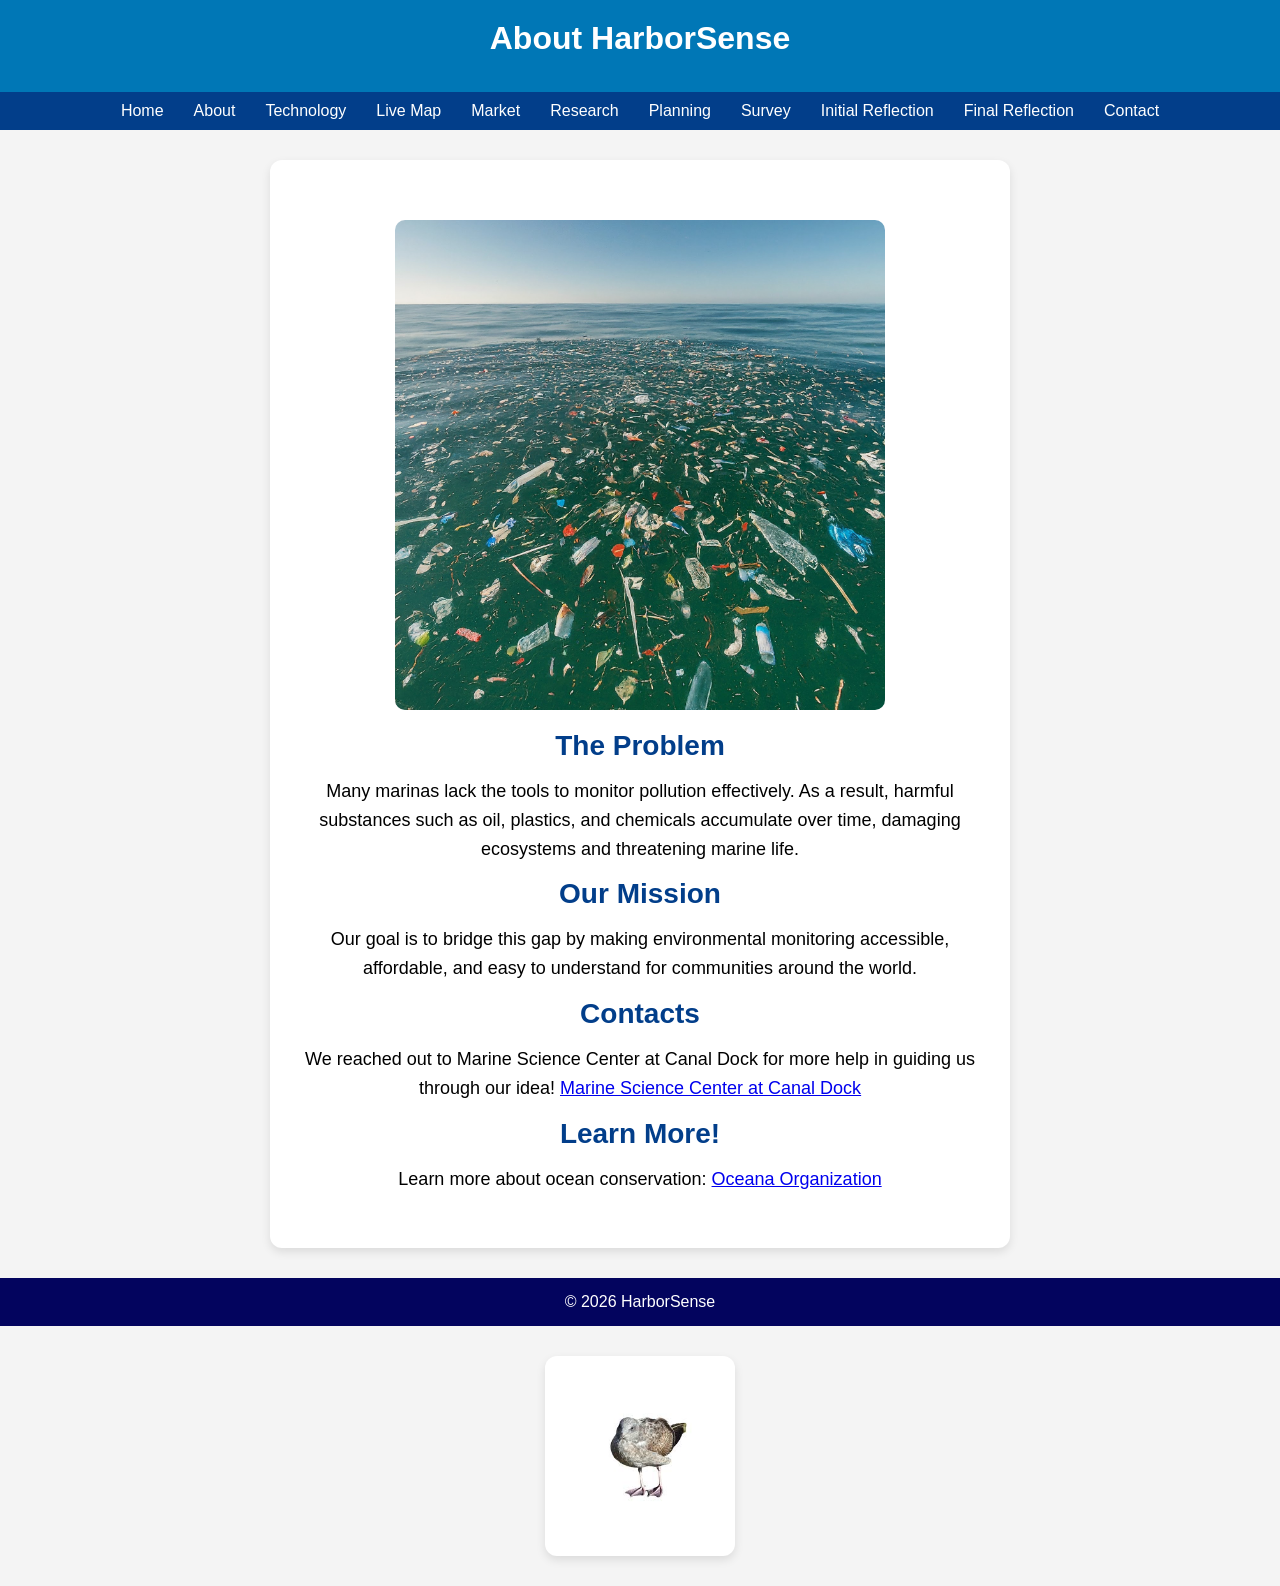
==== about.html @ 0062fe5d "Final Project" ====
<!DOCTYPE html>
<html lang="en">
<link rel="icon" href="seagull.jpg">
<link rel="shortcut icon" href="seagull.jpg">
<head>
    <meta charset="UTF-8">
    <title>About HarborSense</title>
    <link rel="stylesheet" href="style.css">
    <meta name="description" content="HarborSense monitors ocean pollution using smart sensors.">
    <meta name="keywords" content="ocean pollution, marina, sensors, environment">
    <meta name="author" content="Your Name">
</head>

<body>

<header>
    <h1>About HarborSense</h1>
</header>

<nav>
    <a href="index.html">Home</a>
    <a href="about.html">About</a>
    <a href="technology.html">Technology</a>
    <a href="map.html">Live Map</a>
    <a href="market.html">Market</a>
    <a href="research.html">Research</a>
    <a href="planning.html">Planning</a>
    <a href="survey.html">Survey</a>
    <a href="initial.html">Initial Reflection</a>
    <a href="final.html">Final Reflection</a>
    <a href="contact.html">Contact</a>
</nav>

<section>
    <img src="pollution.jpg" class="section-img">

    <h2>The Problem</h2>
    <p>
        Many marinas lack the tools to monitor pollution effectively. As a result, harmful
        substances such as oil, plastics, and chemicals accumulate over time, damaging
        ecosystems and threatening marine life.
    </p>

    <h2>Our Mission</h2>
    <p>
        Our goal is to bridge this gap by making environmental monitoring accessible,
        affordable, and easy to understand for communities around the world.
    </p>
    <h2>Contacts</h2>
    <p>
        We reached out to Marine Science Center at Canal Dock for more help in guiding us through our idea!
        <a href="https://www.newhaven.edu/about/facilities/marine-science-center.php" target="https://www.newhaven.edu/about/facilities/marine-science-center.php">Marine Science Center at Canal Dock</a>
    </p>
    <h2>Learn More!</h2>
    <p>
        Learn more about ocean conservation:
        <a href="https://oceana.org/" target="Oceana Organization">Oceana Organization</a>
    </p>
</section>

<footer>
    <p>&copy; 2026 HarborSense</p>
</footer>
<section>
    <a href="seagull.jpg" target="_blank">
        <img src="seagull.jpg" alt="seagull" class="thumbnail">
    </a>

</section>
</body>
</html>
---- style.css ----
* {
    margin: 0;
    padding: 0;
    box-sizing: border-box;
}

body {
    font-family: Arial, sans-serif;
    background: #f4f4f4;
}

body {
    display: grid;
    grid-template-areas:
        "header"
        "nav"
        "main"
        "footer";
}

header {
    grid-area: header;
    background: #0077b6;
    color: white;
    text-align: center;
    padding: 20px;
}
ul {
    list-style: none;
    padding: 0;
}

.list-container {
    display: flex;
    justify-content: center;
}
li::before {
    content: "• ";
    color: #0077b6;
}

li {
    text-align: center;
    margin: 8px 0;
}
h1, h2, h3 {
    margin-bottom: 15px;
}

h2 {
    font-size: 28px;
    color: #023e8a;
}
nav {
    grid-area: nav;
    background: #023e8a;
    display: flex;
    justify-content: center;
    flex-wrap: wrap;
}

nav a {
    color: white;
    padding: 10px 15px;
    text-decoration: none;
}

nav a:hover {
    background: #0077b6;
}

main {
    grid-area: main;
    padding: 20px;
    max-width: 1000px;
    margin: auto;
}

.hero {
    position: relative;
}

.hero img {
    width: 100%;
    height: 50vh;
    object-fit: cover;
}

.hero-text {
    position: absolute;
    top: 50%;
    left: 50%;
    transform: translate(-50%, -50%); /* TRUE center */
    text-align: center;
    color: white;
    background: rgba(0,0,0,0.6);
    padding: 20px 30px;
    border-radius: 10px;
}

.grid-2 {
    display: grid;
    grid-template-columns: 1fr 1fr;
    gap: 20px;
    align-items: center;
    margin: 30px 0;
}

.grid-3 img {
    width: 100%;
    max-height: 180px;
    object-fit: cover;
}


.section-img {
    width: 70%;
    max-width: 600px;
    height: auto;
    display: block;
    margin: 20px auto;
    border-radius: 10px;
}
section {
    text-align: center;
    padding: 40px 20px;
    background: white;
    margin: 30px auto;
    border-radius: 12px;
    max-width: 1000px;
    box-shadow: 0 4px 10px rgba(0,0,0,0.1);
}

section p {
    max-width: 700px;
    margin: 15px auto;
    line-height: 1.6;
    font-size: 18px;
}
table {
    width: 100%;
    border-collapse: collapse;
}

th, td {
    border: 1px solid #333;
    padding: 10px;
}

th {
    background: #0077b6;
    color: white;
}

form {
    background: white;
    padding: 25px;
    border-radius: 12px;
    max-width: 400px;
    margin: 20px auto;
    text-align: center;
    box-shadow: 0 4px 10px rgba(0,0,0,0.1);
}

input, textarea {
    width: 90%;
    margin: 10px auto;
    display: block;
    padding: 8px;
}

button {
    display: block;
    margin: 10px auto;
    padding: 10px 20px;
}

footer {
    grid-area: footer;
    background: #03045e;
    color: white;
    text-align: center;
    padding: 15px;
}
.thumbnail {
    width: 150px;
    height: 100px;
    object-fit: cover;
    border-radius: 8px;
    display: block;
    margin: 10px auto;
    cursor: pointer;
    transition: transform 0.3s, box-shadow 0.3s;
}

.thumbnail:hover {
    transform: scale(1.1);
    box-shadow: 0 4px 10px rgba(0,0,0,0.3);
}
@media (max-width: 900px) {
    .grid-2 {
        grid-template-columns: 1fr;
    }

    .grid-3 {
        grid-template-columns: 1fr 1fr;
    }
}

@media (max-width: 600px) {
    .grid-3 {
        grid-template-columns: 1fr;
    }

    .hero-text {
        font-size: 14px;
        padding: 10px;
    }
}
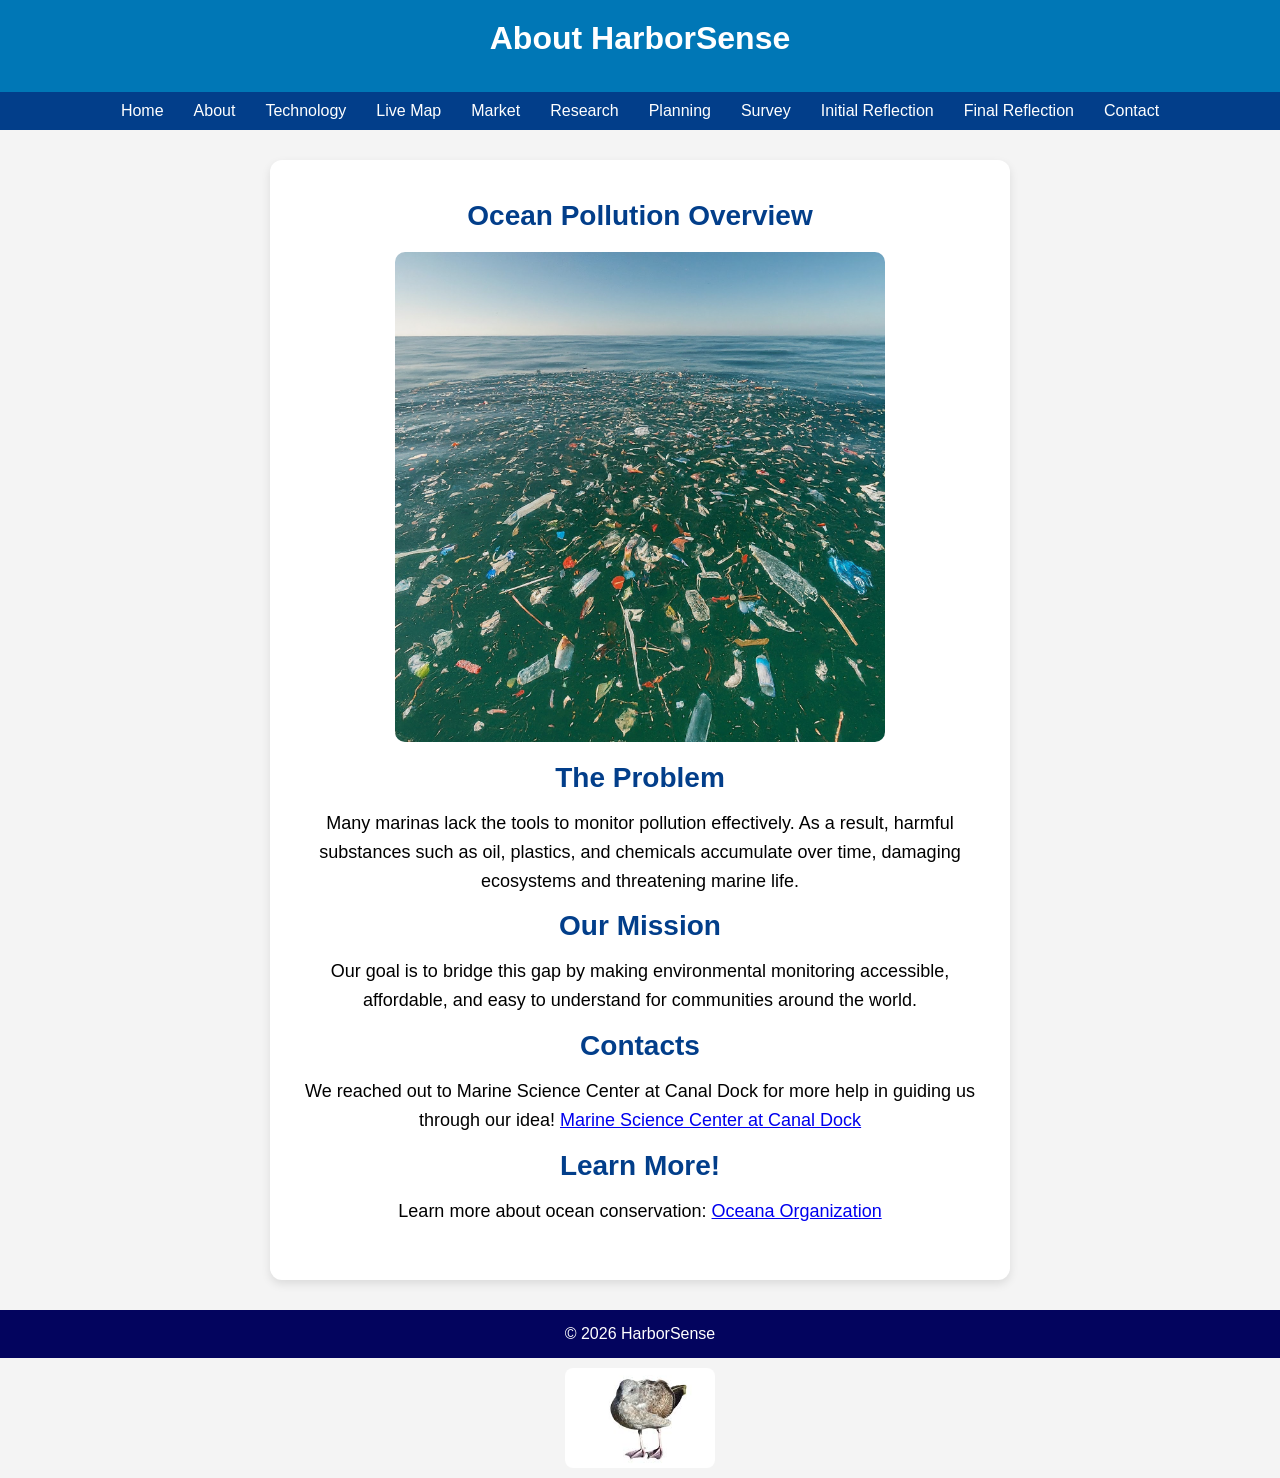
==== commit b5b6cbf1: "Final Project 2" ====
--- a/about.html
+++ b/about.html
@@ -1,16 +1,18 @@
 <!DOCTYPE html>
 <html lang="en">
-<link rel="icon" href="seagull.jpg">
-<link rel="shortcut icon" href="seagull.jpg">
+
 <head>
     <meta charset="UTF-8">
     <title>About HarborSense</title>
+
     <link rel="stylesheet" href="style.css">
+    <link rel="icon" href="seagull.jpg">
+    <link rel="shortcut icon" href="seagull.jpg">
+
     <meta name="description" content="HarborSense monitors ocean pollution using smart sensors.">
     <meta name="keywords" content="ocean pollution, marina, sensors, environment">
     <meta name="author" content="Your Name">
 </head>
-
 <body>
 
 <header>
@@ -32,7 +34,8 @@
 </nav>
 
 <section>
-    <img src="pollution.jpg" class="section-img">
+    <h2>Ocean Pollution Overview</h2>
+    <img src="pollution.jpg" class="section-img" alt="Ocean pollution image">
 
     <h2>The Problem</h2>
     <p>
@@ -49,23 +52,26 @@
     <h2>Contacts</h2>
     <p>
         We reached out to Marine Science Center at Canal Dock for more help in guiding us through our idea!
-        <a href="https://www.newhaven.edu/about/facilities/marine-science-center.php" target="https://www.newhaven.edu/about/facilities/marine-science-center.php">Marine Science Center at Canal Dock</a>
+        <a href="https://www.newhaven.edu/about/facilities/marine-science-center.php" target="_blank">
+            Marine Science Center at Canal Dock
+        </a>
     </p>
     <h2>Learn More!</h2>
     <p>
         Learn more about ocean conservation:
-        <a href="https://oceana.org/" target="Oceana Organization">Oceana Organization</a>
+        <a href="https://oceana.org/" target="_blank">
+            Oceana Organization
+        </a>
     </p>
 </section>
 
 <footer>
     <p>&copy; 2026 HarborSense</p>
 </footer>
-<section>
+    <div>
     <a href="seagull.jpg" target="_blank">
         <img src="seagull.jpg" alt="seagull" class="thumbnail">
     </a>
-
-</section>
+    </div>
 </body>
 </html>
--- a/style.css
+++ b/style.css
@@ -90,7 +90,7 @@
     position: absolute;
     top: 50%;
     left: 50%;
-    transform: translate(-50%, -50%); /* TRUE center */
+    transform: translate(-50%, -50%);
     text-align: center;
     color: white;
     background: rgba(0,0,0,0.6);
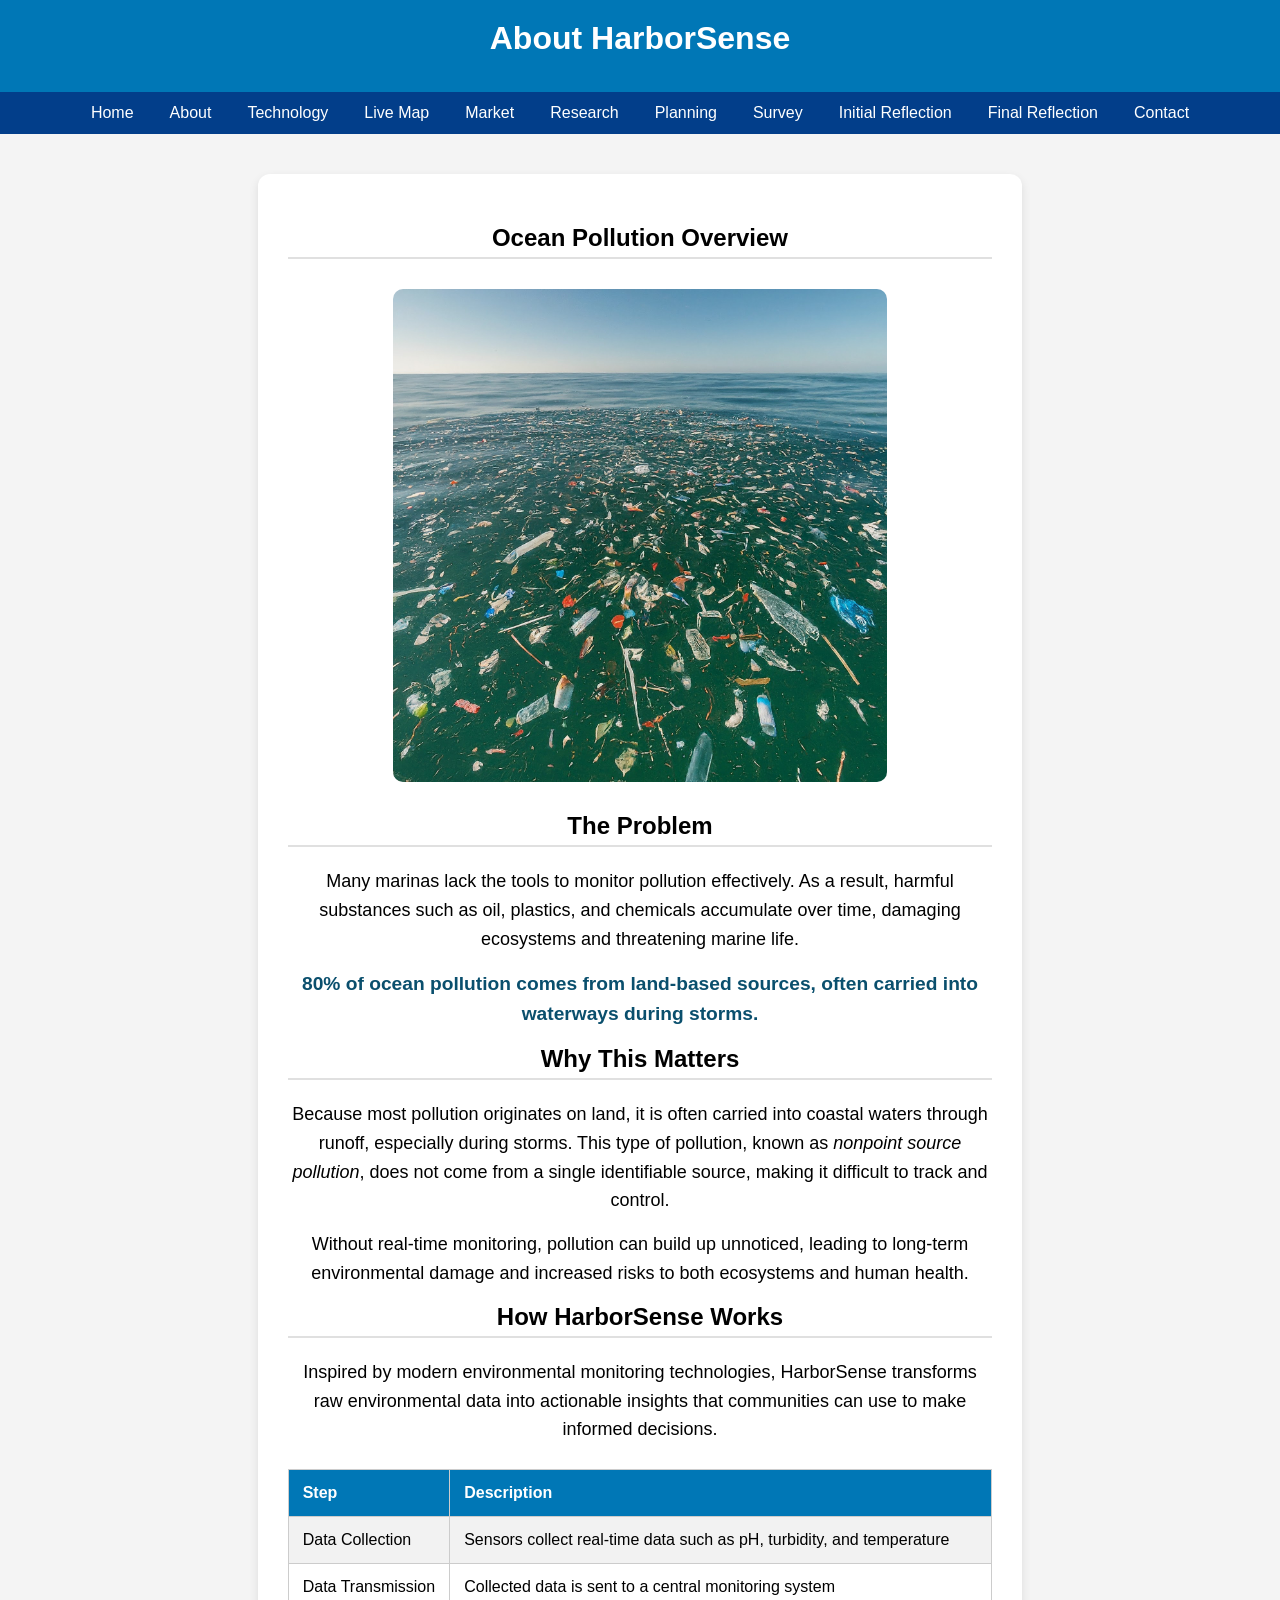
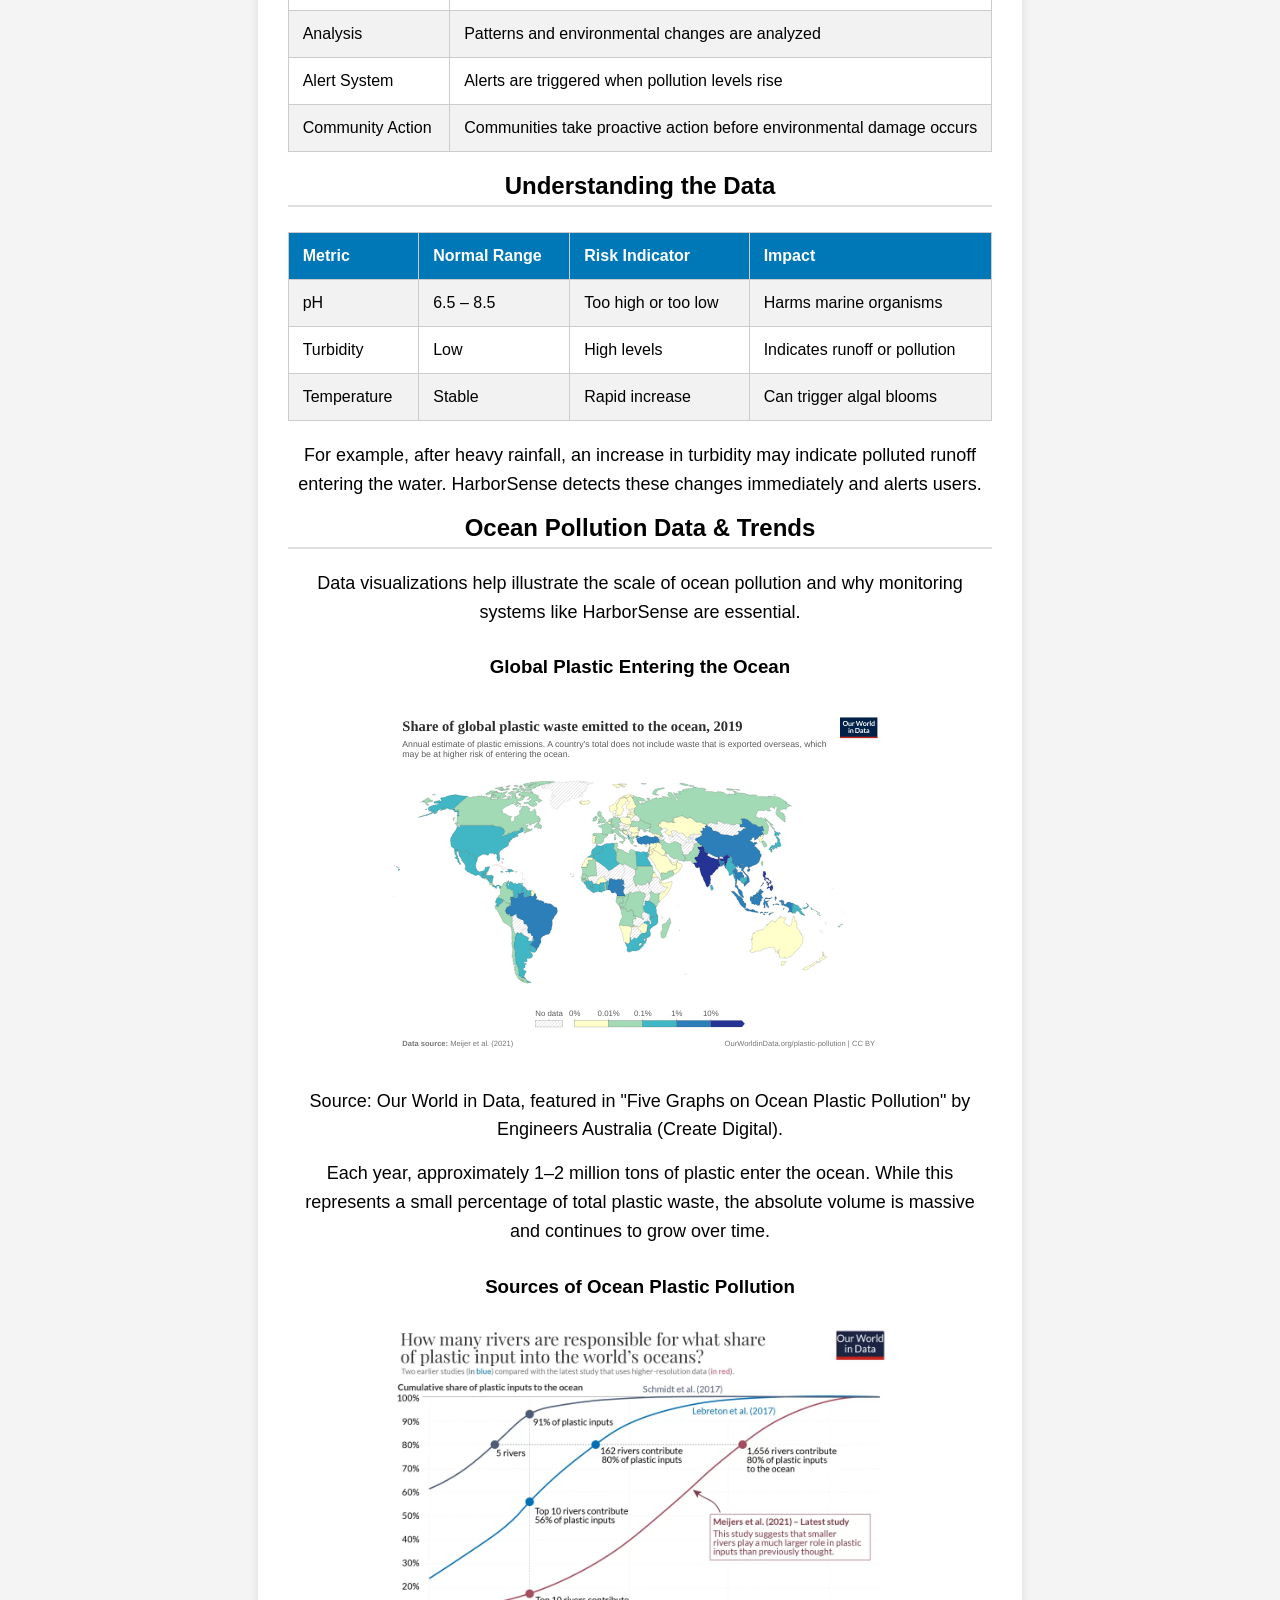
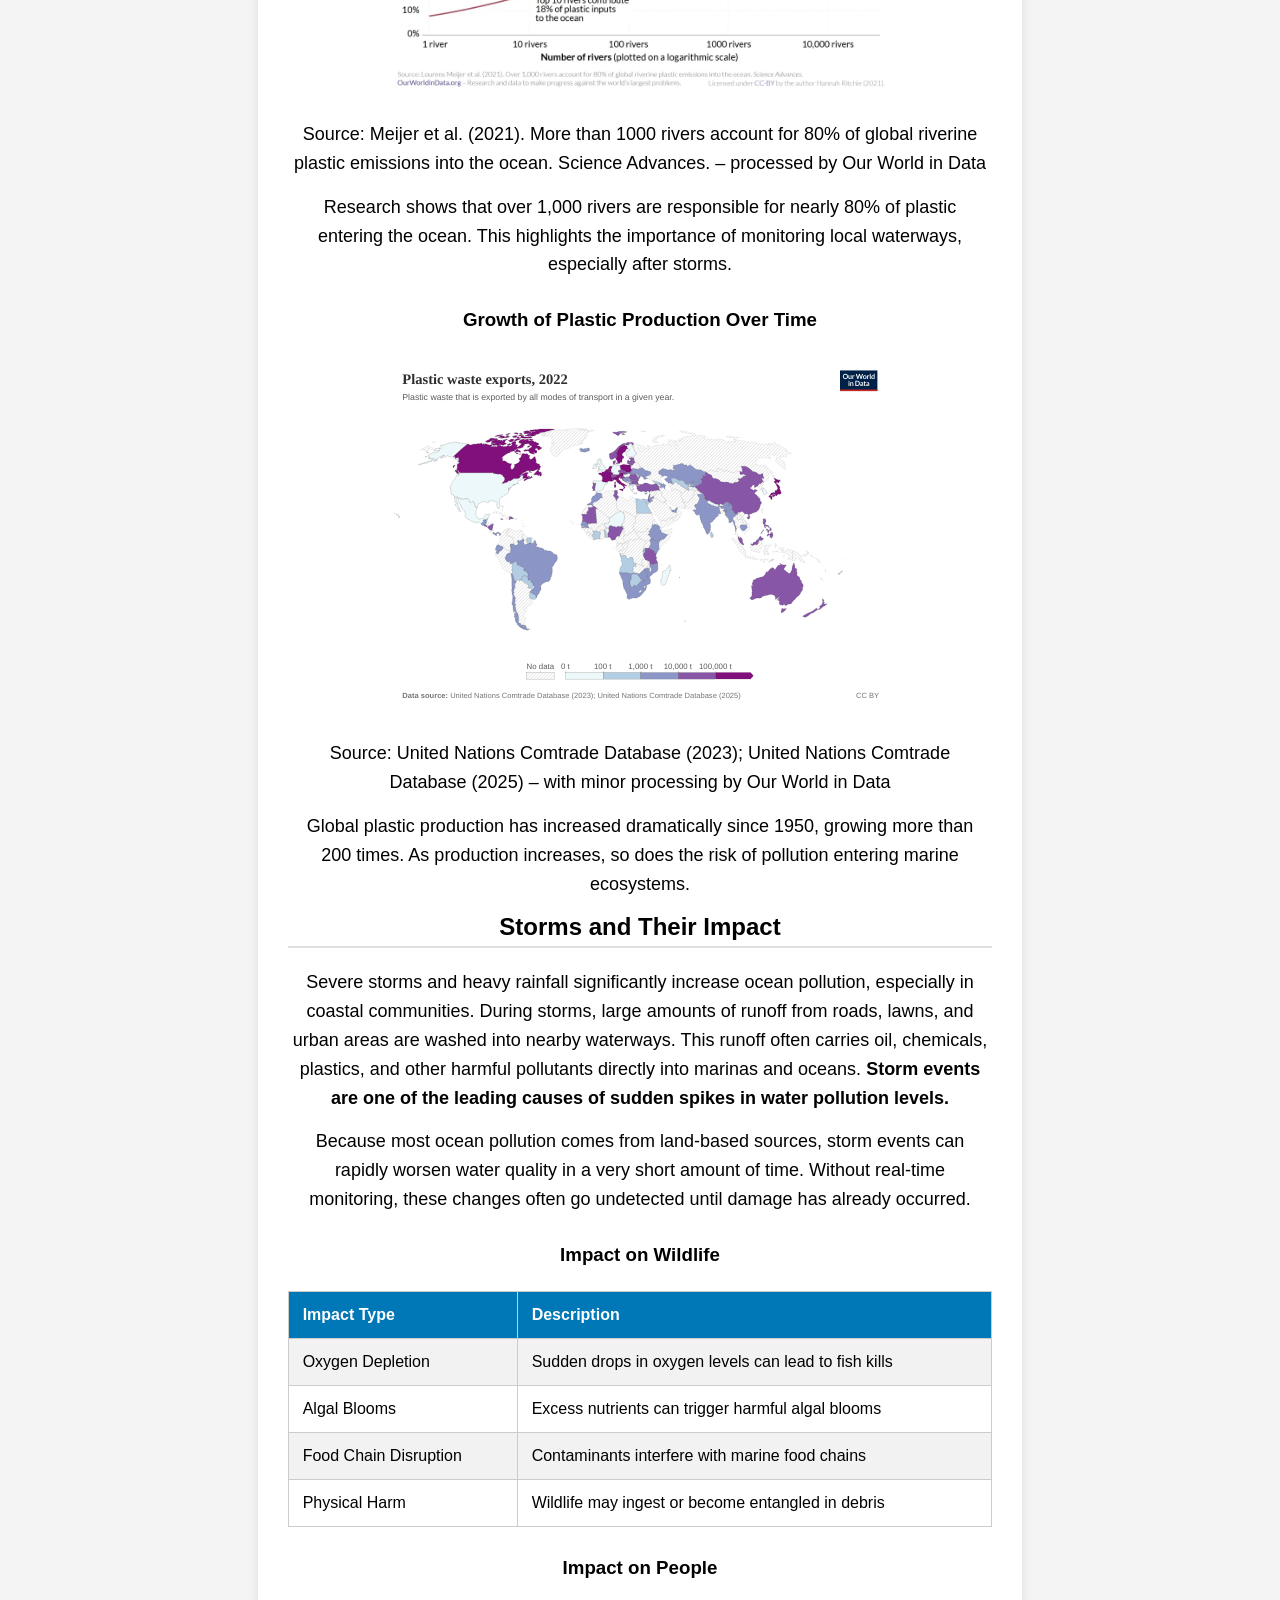
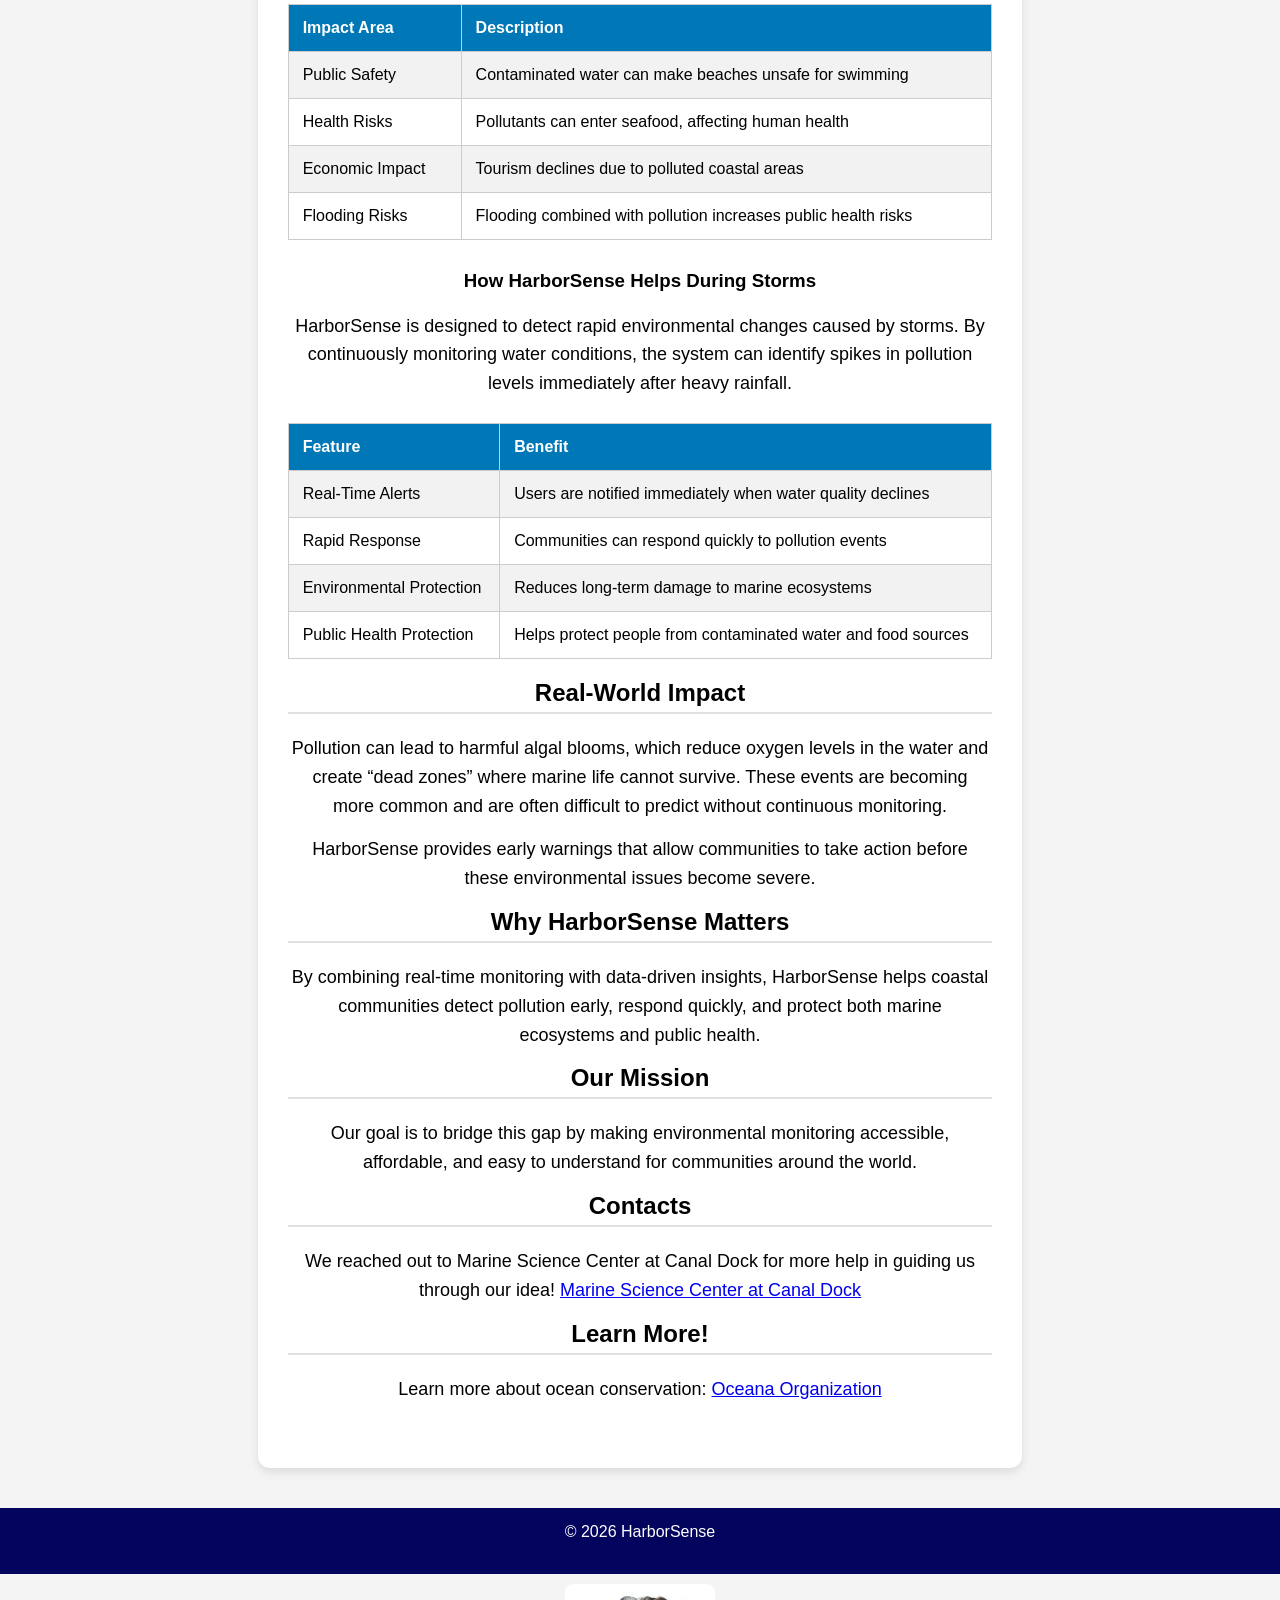
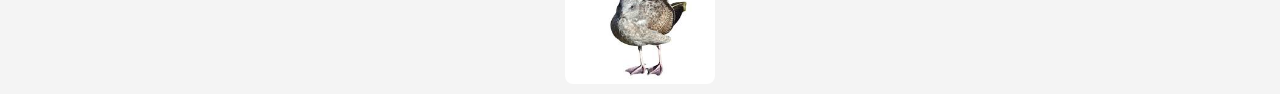
==== commit fde7c90c: "Final Project updated with graphs and market data" ====
--- a/about.html
+++ b/about.html
@@ -6,13 +6,14 @@
     <title>About HarborSense</title>
 
     <link rel="stylesheet" href="style.css">
-    <link rel="icon" href="seagull.jpg">
-    <link rel="shortcut icon" href="seagull.jpg">
+    <link rel="icon" href="boat.png">
+    <link rel="shortcut icon" href="boat.png">
 
     <meta name="description" content="HarborSense monitors ocean pollution using smart sensors.">
     <meta name="keywords" content="ocean pollution, marina, sensors, environment">
     <meta name="author" content="Your Name">
 </head>
+
 <body>
 
 <header>
@@ -34,6 +35,7 @@
 </nav>
 
 <section>
+
     <h2>Ocean Pollution Overview</h2>
     <img src="pollution.jpg" class="section-img" alt="Ocean pollution image">
 
@@ -44,11 +46,244 @@
         ecosystems and threatening marine life.
     </p>
 
+    <p style="font-size: 1.2em; font-weight: bold; color: #0a4f6d;">
+        80% of ocean pollution comes from land-based sources, often carried into waterways during storms.
+    </p>
+
+    <h2>Why This Matters</h2>
+    <p>
+        Because most pollution originates on land, it is often carried into coastal waters through runoff,
+        especially during storms. This type of pollution, known as <em>nonpoint source pollution</em>, does not
+        come from a single identifiable source, making it difficult to track and control.
+    </p>
+
+    <p>
+        Without real-time monitoring, pollution can build up unnoticed, leading to long-term environmental
+        damage and increased risks to both ecosystems and human health.
+    </p>
+
+    <h2>How HarborSense Works</h2>
+    <p>
+        Inspired by modern environmental monitoring technologies, HarborSense transforms raw environmental
+        data into actionable insights that communities can use to make informed decisions.
+    </p>
+    <table border="1">
+        <tr>
+            <th>Step</th>
+            <th>Description</th>
+        </tr>
+        <tr>
+            <td>Data Collection</td>
+            <td>Sensors collect real-time data such as pH, turbidity, and temperature</td>
+        </tr>
+        <tr>
+            <td>Data Transmission</td>
+            <td>Collected data is sent to a central monitoring system</td>
+        </tr>
+        <tr>
+            <td>Analysis</td>
+            <td>Patterns and environmental changes are analyzed</td>
+        </tr>
+        <tr>
+            <td>Alert System</td>
+            <td>Alerts are triggered when pollution levels rise</td>
+        </tr>
+        <tr>
+            <td>Community Action</td>
+            <td>Communities take proactive action before environmental damage occurs</td>
+        </tr>
+    </table>
+
+    <h2>Understanding the Data</h2>
+    <table border="1">
+        <tr>
+            <th>Metric</th>
+            <th>Normal Range</th>
+            <th>Risk Indicator</th>
+            <th>Impact</th>
+        </tr>
+        <tr>
+            <td>pH</td>
+            <td>6.5 – 8.5</td>
+            <td>Too high or too low</td>
+            <td>Harms marine organisms</td>
+        </tr>
+        <tr>
+            <td>Turbidity</td>
+            <td>Low</td>
+            <td>High levels</td>
+            <td>Indicates runoff or pollution</td>
+        </tr>
+        <tr>
+            <td>Temperature</td>
+            <td>Stable</td>
+            <td>Rapid increase</td>
+            <td>Can trigger algal blooms</td>
+        </tr>
+    </table>
+
+    <p>
+        For example, after heavy rainfall, an increase in turbidity may indicate polluted runoff entering the water.
+        HarborSense detects these changes immediately and alerts users.
+    </p>
+    <h2>Ocean Pollution Data & Trends</h2>
+
+    <p>
+        Data visualizations help illustrate the scale of ocean pollution and why monitoring systems like HarborSense are essential.
+    </p>
+
+    <h3>Global Plastic Entering the Ocean</h3>
+    <img src="share-of-global-plastic-waste-emitted-to-the-ocean.svg" class="section-img" alt="Plastic entering ocean graph">
+
+    <p class="caption">
+        Source: Our World in Data, featured in "Five Graphs on Ocean Plastic Pollution" by Engineers Australia (Create Digital).
+    </p>
+
+    <p>
+        Each year, approximately 1–2 million tons of plastic enter the ocean. While this represents a small percentage
+        of total plastic waste, the absolute volume is massive and continues to grow over time.
+    </p>
+    <h3>Sources of Ocean Plastic Pollution</h3>
+    <img src="Plastic-river-inputs_OurWorldInData-1140x838.webp" class="section-img" alt="Sources of plastic pollution graph">
+
+    <p class="caption">
+        Source: Meijer et al. (2021). More than 1000 rivers account for 80% of global riverine plastic emissions into the ocean. Science Advances. – processed by Our World in Data
+    </p>
+
+    <p>
+        Research shows that over 1,000 rivers are responsible for nearly 80% of plastic entering the ocean.
+        This highlights the importance of monitoring local waterways, especially after storms.
+    </p>
+
+    <h3>Growth of Plastic Production Over Time</h3>
+    <img src="plastic-waste-exports.svg" class="section-img" alt="Plastic production growth graph">
+
+    <p class="caption">
+        Source: United Nations Comtrade Database (2023); United Nations Comtrade Database (2025) – with minor processing by Our World in Data
+    </p>
+
+    <p>
+        Global plastic production has increased dramatically since 1950, growing more than 200 times.
+        As production increases, so does the risk of pollution entering marine ecosystems.
+    </p>
+    <h2>Storms and Their Impact</h2>
+
+    <p>
+        Severe storms and heavy rainfall significantly increase ocean pollution, especially in coastal
+        communities. During storms, large amounts of runoff from roads, lawns, and urban areas are
+        washed into nearby waterways. This runoff often carries oil, chemicals, plastics, and other
+        harmful pollutants directly into marinas and oceans.
+        <strong>Storm events are one of the leading causes of sudden spikes in water pollution levels.</strong>
+    </p>
+
+    <p>
+        Because most ocean pollution comes from land-based sources, storm events can rapidly worsen
+        water quality in a very short amount of time. Without real-time monitoring, these changes often
+        go undetected until damage has already occurred.
+    </p>
+
+    <h3>Impact on Wildlife</h3>
+    <table border="1">
+        <tr>
+            <th>Impact Type</th>
+            <th>Description</th>
+        </tr>
+        <tr>
+            <td>Oxygen Depletion</td>
+            <td>Sudden drops in oxygen levels can lead to fish kills</td>
+        </tr>
+        <tr>
+            <td>Algal Blooms</td>
+            <td>Excess nutrients can trigger harmful algal blooms</td>
+        </tr>
+        <tr>
+            <td>Food Chain Disruption</td>
+            <td>Contaminants interfere with marine food chains</td>
+        </tr>
+        <tr>
+            <td>Physical Harm</td>
+            <td>Wildlife may ingest or become entangled in debris</td>
+        </tr>
+    </table>
+
+    <h3>Impact on People</h3>
+    <table border="1">
+        <tr>
+            <th>Impact Area</th>
+            <th>Description</th>
+        </tr>
+        <tr>
+            <td>Public Safety</td>
+            <td>Contaminated water can make beaches unsafe for swimming</td>
+        </tr>
+        <tr>
+            <td>Health Risks</td>
+            <td>Pollutants can enter seafood, affecting human health</td>
+        </tr>
+        <tr>
+            <td>Economic Impact</td>
+            <td>Tourism declines due to polluted coastal areas</td>
+        </tr>
+        <tr>
+            <td>Flooding Risks</td>
+            <td>Flooding combined with pollution increases public health risks</td>
+        </tr>
+    </table>
+
+    <h3>How HarborSense Helps During Storms</h3>
+    <p>
+        HarborSense is designed to detect rapid environmental changes caused by storms. By continuously
+        monitoring water conditions, the system can identify spikes in pollution levels immediately
+        after heavy rainfall.
+    </p>
+
+    <table border="1">
+        <tr>
+            <th>Feature</th>
+            <th>Benefit</th>
+        </tr>
+        <tr>
+            <td>Real-Time Alerts</td>
+            <td>Users are notified immediately when water quality declines</td>
+        </tr>
+        <tr>
+            <td>Rapid Response</td>
+            <td>Communities can respond quickly to pollution events</td>
+        </tr>
+        <tr>
+            <td>Environmental Protection</td>
+            <td>Reduces long-term damage to marine ecosystems</td>
+        </tr>
+        <tr>
+            <td>Public Health Protection</td>
+            <td>Helps protect people from contaminated water and food sources</td>
+        </tr>
+    </table>
+
+    <h2>Real-World Impact</h2>
+    <p>
+        Pollution can lead to harmful algal blooms, which reduce oxygen levels in the water and create
+        “dead zones” where marine life cannot survive. These events are becoming more common and are
+        often difficult to predict without continuous monitoring.
+    </p>
+
+    <p>
+        HarborSense provides early warnings that allow communities to take action before these environmental
+        issues become severe.
+    </p>
+
+    <h2>Why HarborSense Matters</h2>
+    <p>
+        By combining real-time monitoring with data-driven insights, HarborSense helps coastal communities
+        detect pollution early, respond quickly, and protect both marine ecosystems and public health.
+    </p>
+
     <h2>Our Mission</h2>
     <p>
         Our goal is to bridge this gap by making environmental monitoring accessible,
         affordable, and easy to understand for communities around the world.
     </p>
+
     <h2>Contacts</h2>
     <p>
         We reached out to Marine Science Center at Canal Dock for more help in guiding us through our idea!
@@ -56,6 +291,7 @@
             Marine Science Center at Canal Dock
         </a>
     </p>
+
     <h2>Learn More!</h2>
     <p>
         Learn more about ocean conservation:
@@ -63,15 +299,18 @@
             Oceana Organization
         </a>
     </p>
+
 </section>
 
 <footer>
     <p>&copy; 2026 HarborSense</p>
 </footer>
-    <div>
+
+<div>
     <a href="seagull.jpg" target="_blank">
         <img src="seagull.jpg" alt="seagull" class="thumbnail">
     </a>
-    </div>
+</div>
+
 </body>
 </html>
--- a/style.css
+++ b/style.css
@@ -43,13 +43,22 @@
     text-align: center;
     margin: 8px 0;
 }
-h1, h2, h3 {
+h1{
     margin-bottom: 15px;
 }
 
 h2 {
-    font-size: 28px;
-    color: #023e8a;
+    border-bottom: 2px solid #e0e0e0;
+    padding-bottom: 5px;
+}
+
+h3 {
+    margin-top: 30px;
+    margin-bottom: 10px;
+}
+
+p {
+    margin-bottom: 18px;
 }
 nav {
     grid-area: nav;
@@ -61,7 +70,7 @@
 
 nav a {
     color: white;
-    padding: 10px 15px;
+    padding: 12px 18px;
     text-decoration: none;
 }
 
@@ -118,16 +127,16 @@
     max-width: 600px;
     height: auto;
     display: block;
-    margin: 20px auto;
+    margin: 30px auto;
     border-radius: 10px;
 }
 section {
     text-align: center;
-    padding: 40px 20px;
+    padding: 50px 30px;
     background: white;
-    margin: 30px auto;
+    margin: 40px auto;
     border-radius: 12px;
-    max-width: 1000px;
+    max-width: 900px;
     box-shadow: 0 4px 10px rgba(0,0,0,0.1);
 }
 
@@ -137,14 +146,17 @@
     line-height: 1.6;
     font-size: 18px;
 }
+
 table {
     width: 100%;
     border-collapse: collapse;
+    margin: 25px 0;
 }
 
 th, td {
-    border: 1px solid #333;
-    padding: 10px;
+    border: 1px solid #ccc;
+    padding: 14px;
+    text-align: left;
 }
 
 th {
@@ -152,6 +164,9 @@
     color: white;
 }
 
+tr:nth-child(even) {
+    background-color: #f2f2f2;
+}
 form {
     background: white;
     padding: 25px;
@@ -197,6 +212,10 @@
     transform: scale(1.1);
     box-shadow: 0 4px 10px rgba(0,0,0,0.3);
 }
+
+section > * {
+    margin-bottom: 20px;
+}
 @media (max-width: 900px) {
     .grid-2 {
         grid-template-columns: 1fr;
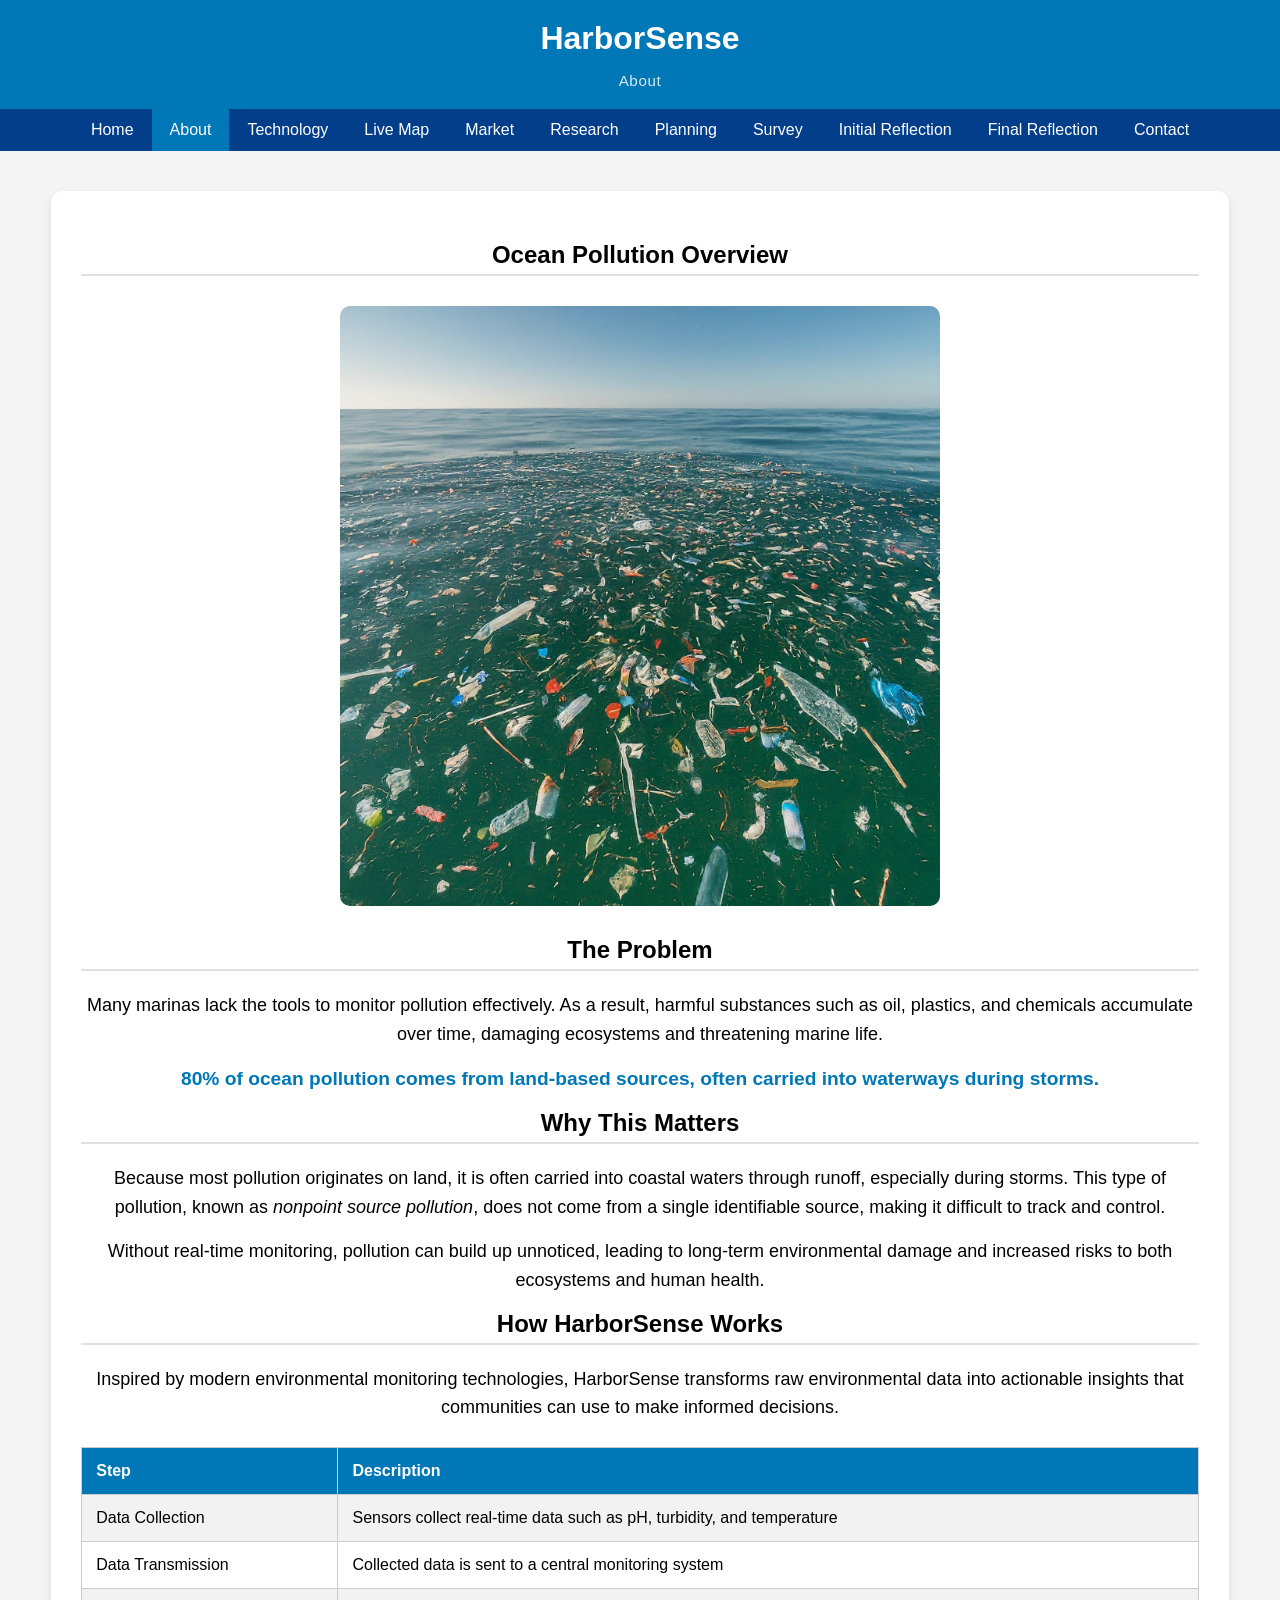
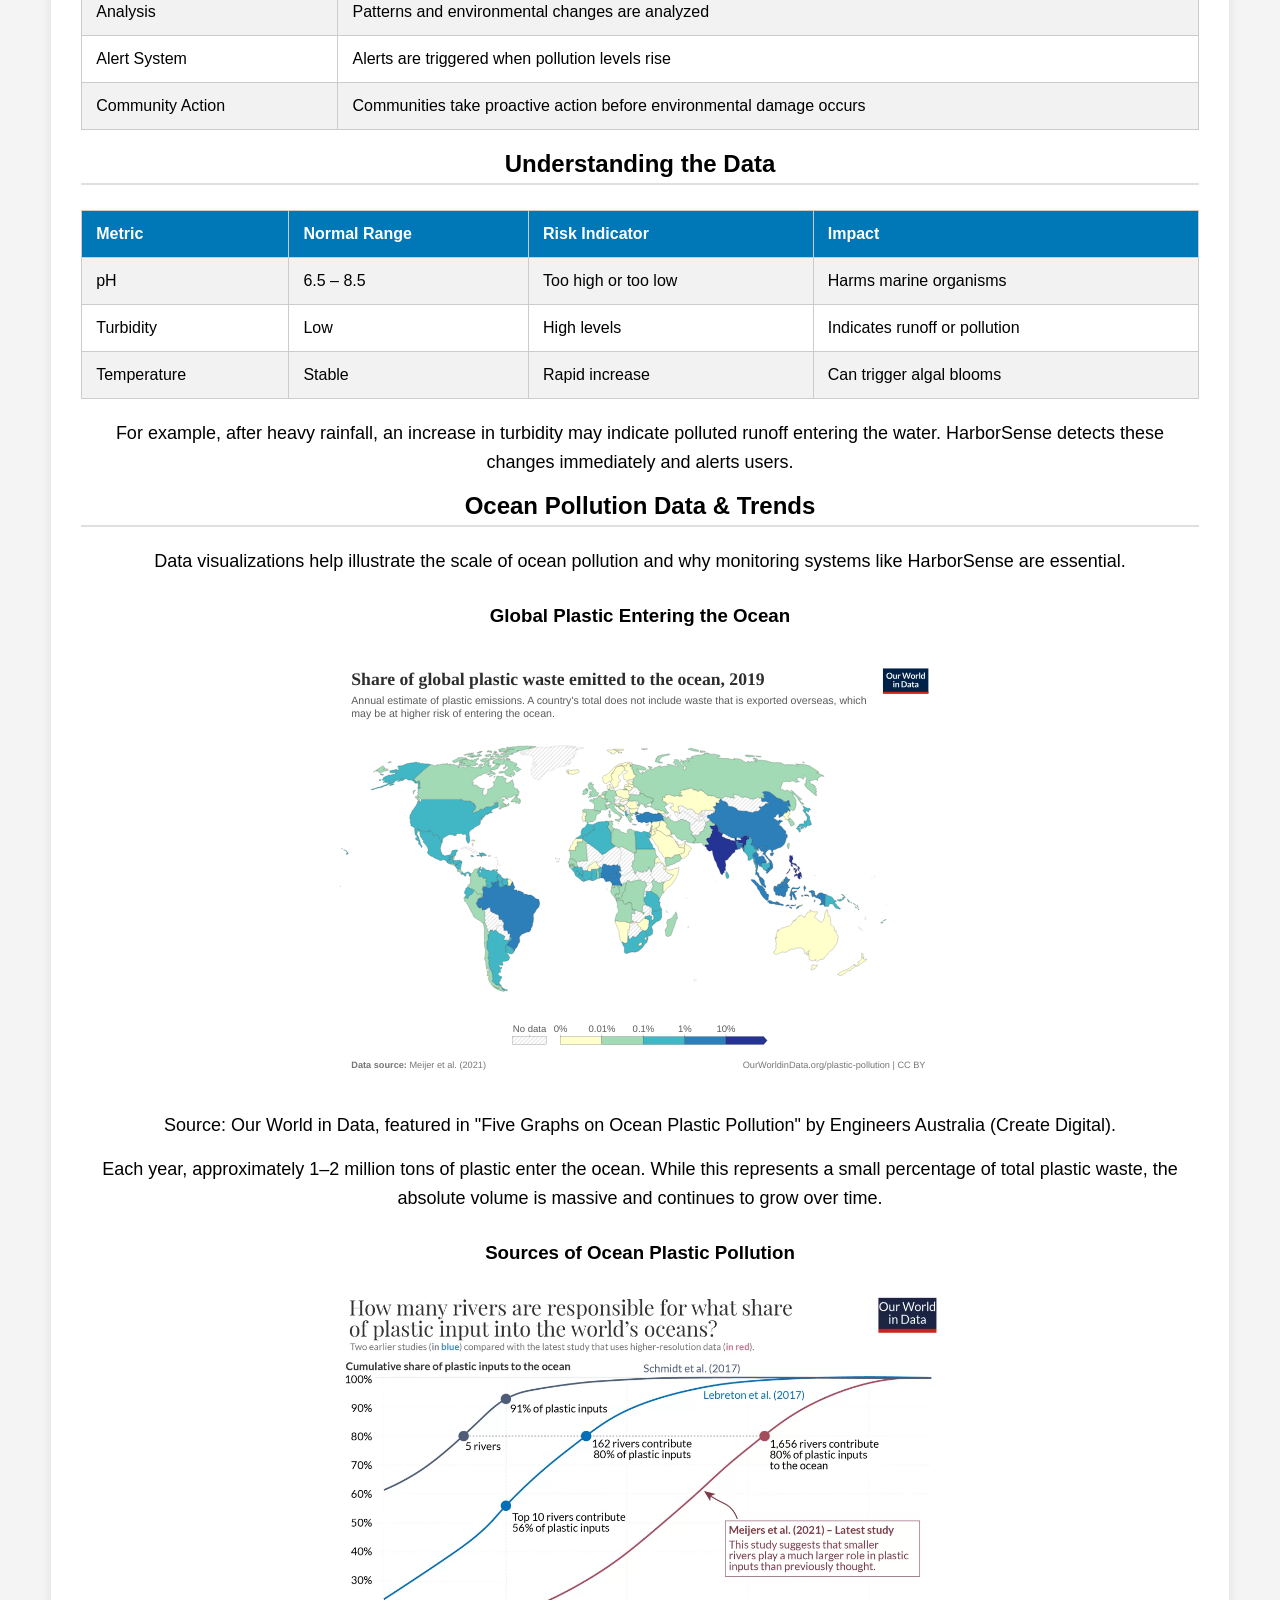
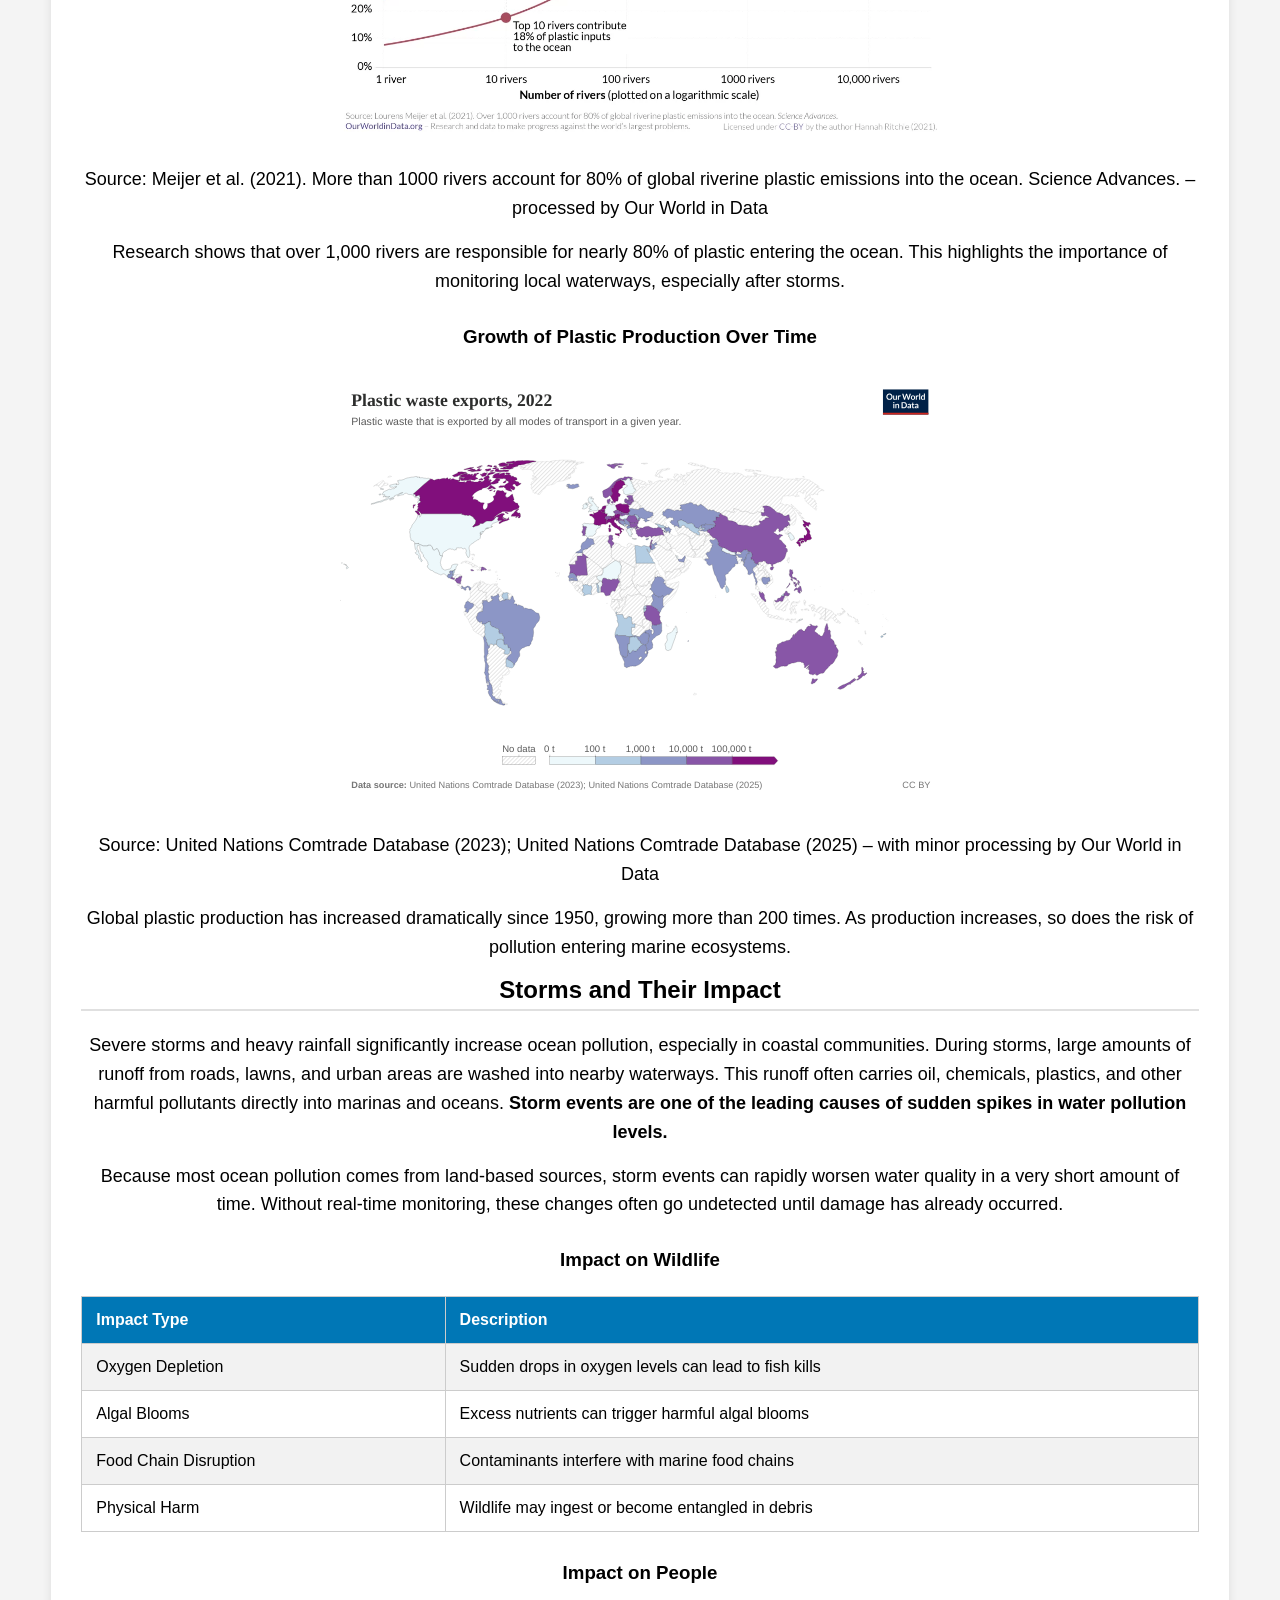
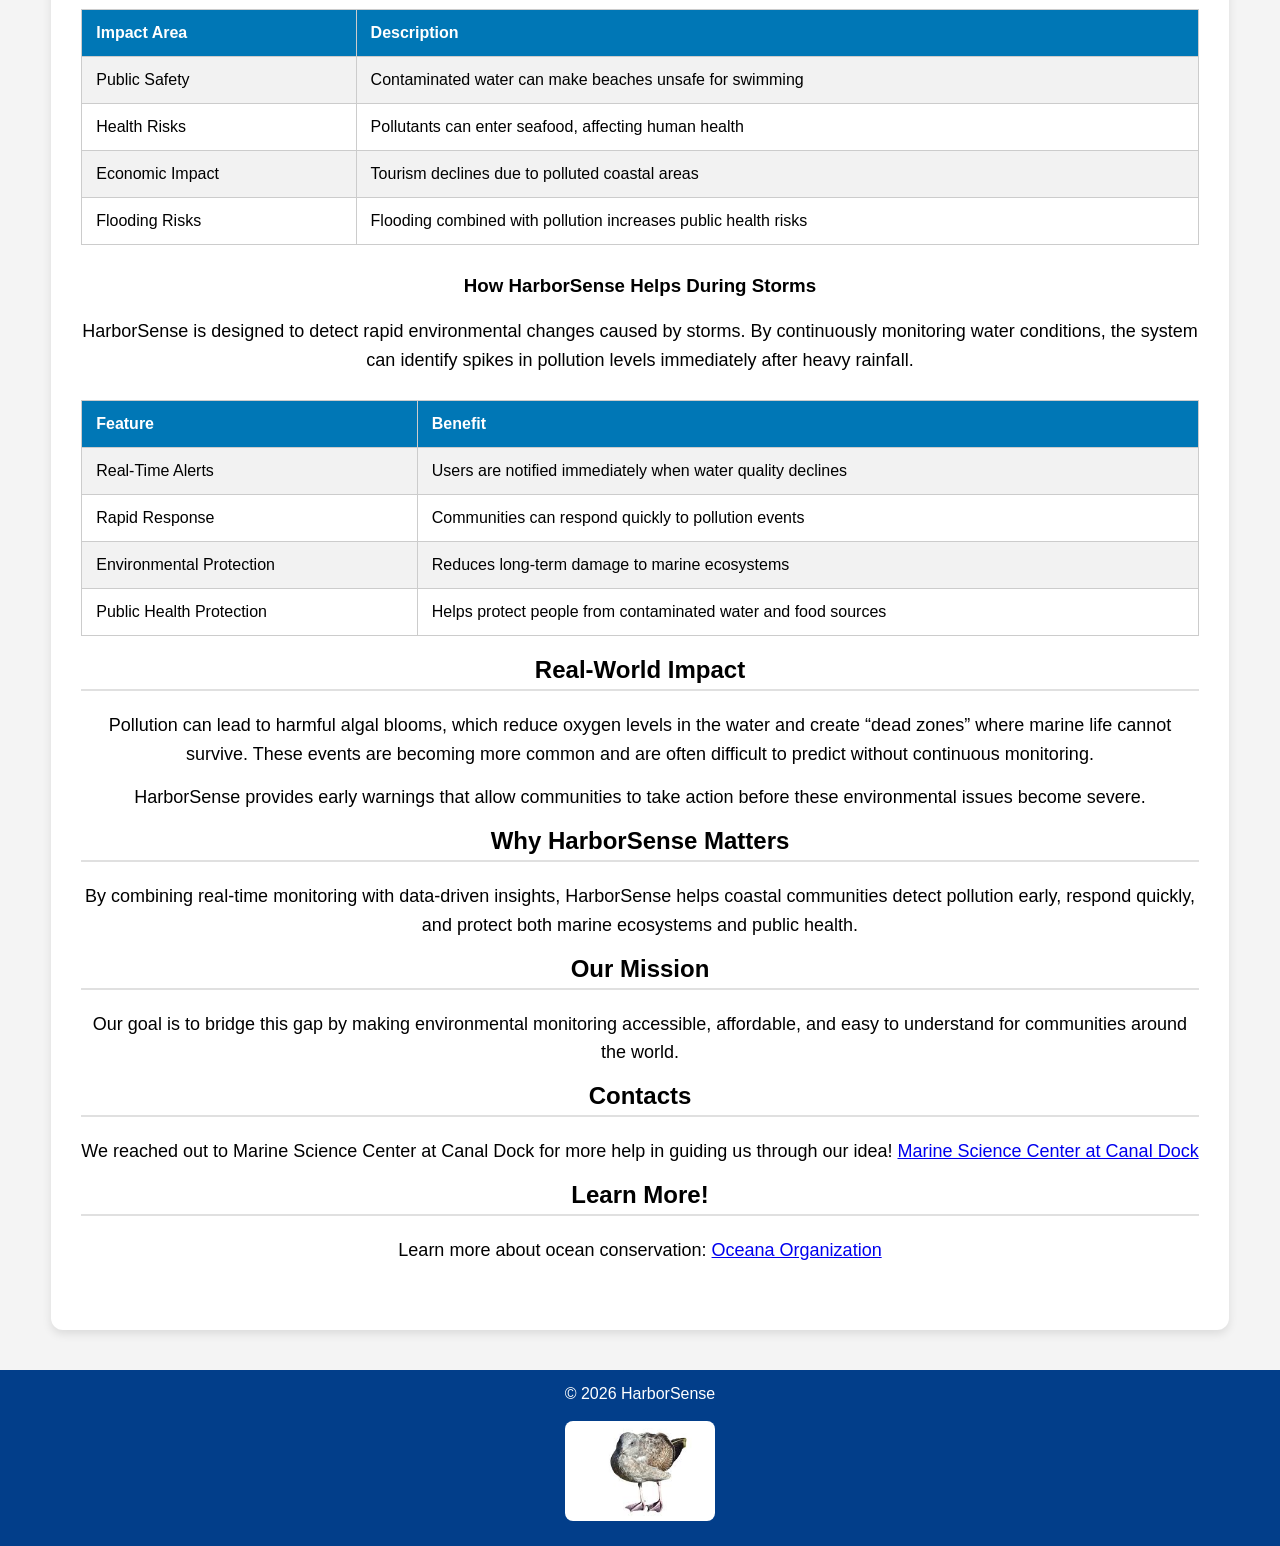
==== commit 2ddbe949: "Changes Added to Initial and Final Reflections  Changed layout formatting on Reflection pages  Fixed" ====
--- a/about.html
+++ b/about.html
@@ -17,12 +17,13 @@
 <body>
 
 <header>
-    <h1>About HarborSense</h1>
+    <h1>HarborSense</h1>
+    <p>About</p>
 </header>
 
 <nav>
     <a href="index.html">Home</a>
-    <a href="about.html">About</a>
+    <a href="about.html" class="active">About</a>
     <a href="technology.html">Technology</a>
     <a href="map.html">Live Map</a>
     <a href="market.html">Market</a>
@@ -46,7 +47,7 @@
         ecosystems and threatening marine life.
     </p>
 
-    <p style="font-size: 1.2em; font-weight: bold; color: #0a4f6d;">
+    <p style="font-size: 1.2em; font-weight: bold; color: #0077b6;">
         80% of ocean pollution comes from land-based sources, often carried into waterways during storms.
     </p>
 
@@ -304,13 +305,8 @@
 
 <footer>
     <p>&copy; 2026 HarborSense</p>
+    <img src="seagull.jpg" alt="Seagull" class="thumbnail">
 </footer>
-
-<div>
-    <a href="seagull.jpg" target="_blank">
-        <img src="seagull.jpg" alt="seagull" class="thumbnail">
-    </a>
-</div>
 
 </body>
 </html>
--- a/style.css
+++ b/style.css
@@ -74,15 +74,24 @@
     text-decoration: none;
 }
 
-nav a:hover {
+nav a:hover,
+nav a.active {
     background: #0077b6;
+}
+
+header p {
+    font-size: 0.95em;
+    font-weight: normal;
+    opacity: 0.85;
+    margin: 4px 0 0 0;
+    letter-spacing: 0.04em;
 }
 
 main {
     grid-area: main;
     padding: 20px;
-    max-width: 1000px;
-    margin: auto;
+    width: 100%;
+    margin: 0 auto;
 }
 
 .hero {
@@ -136,12 +145,11 @@
     background: white;
     margin: 40px auto;
     border-radius: 12px;
-    max-width: 900px;
+    width: 92%;
     box-shadow: 0 4px 10px rgba(0,0,0,0.1);
 }
 
 section p {
-    max-width: 700px;
     margin: 15px auto;
     line-height: 1.6;
     font-size: 18px;
@@ -192,7 +200,7 @@
 
 footer {
     grid-area: footer;
-    background: #03045e;
+    background: #023e8a;
     color: white;
     text-align: center;
     padding: 15px;
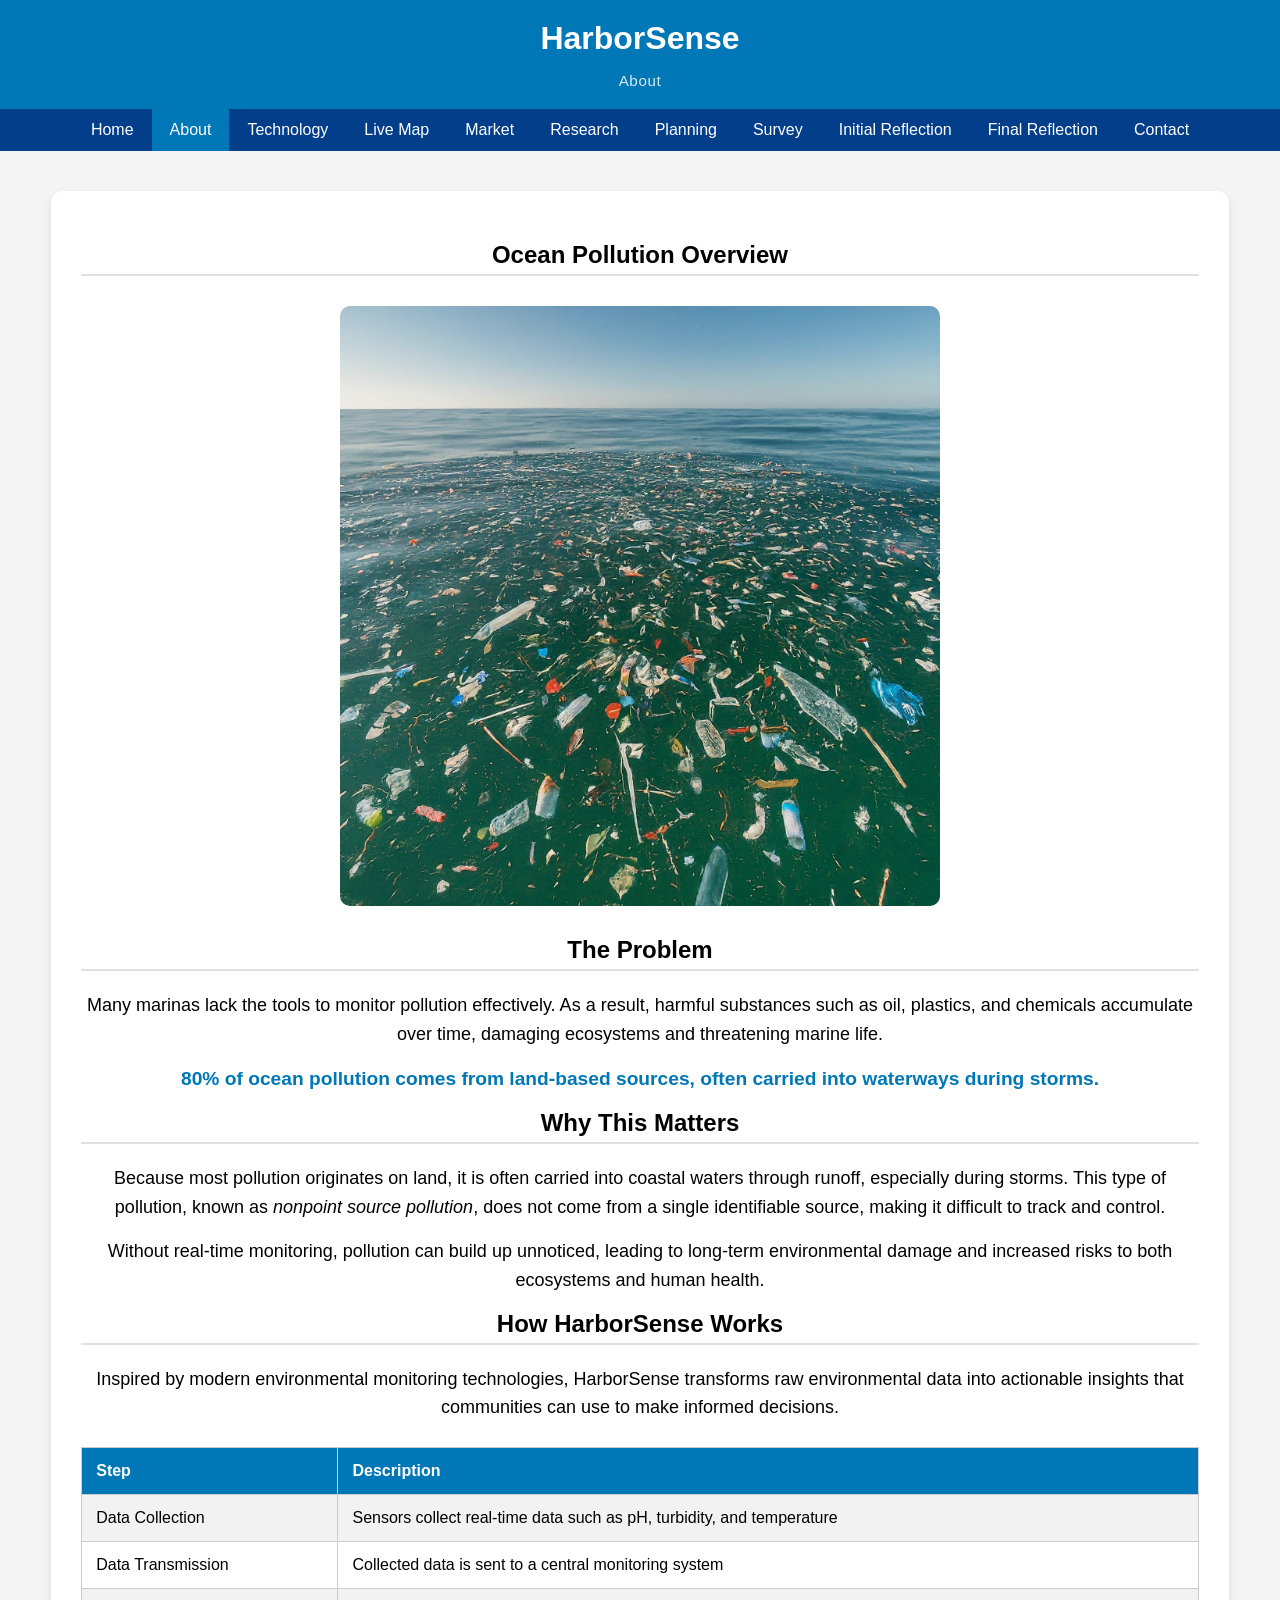
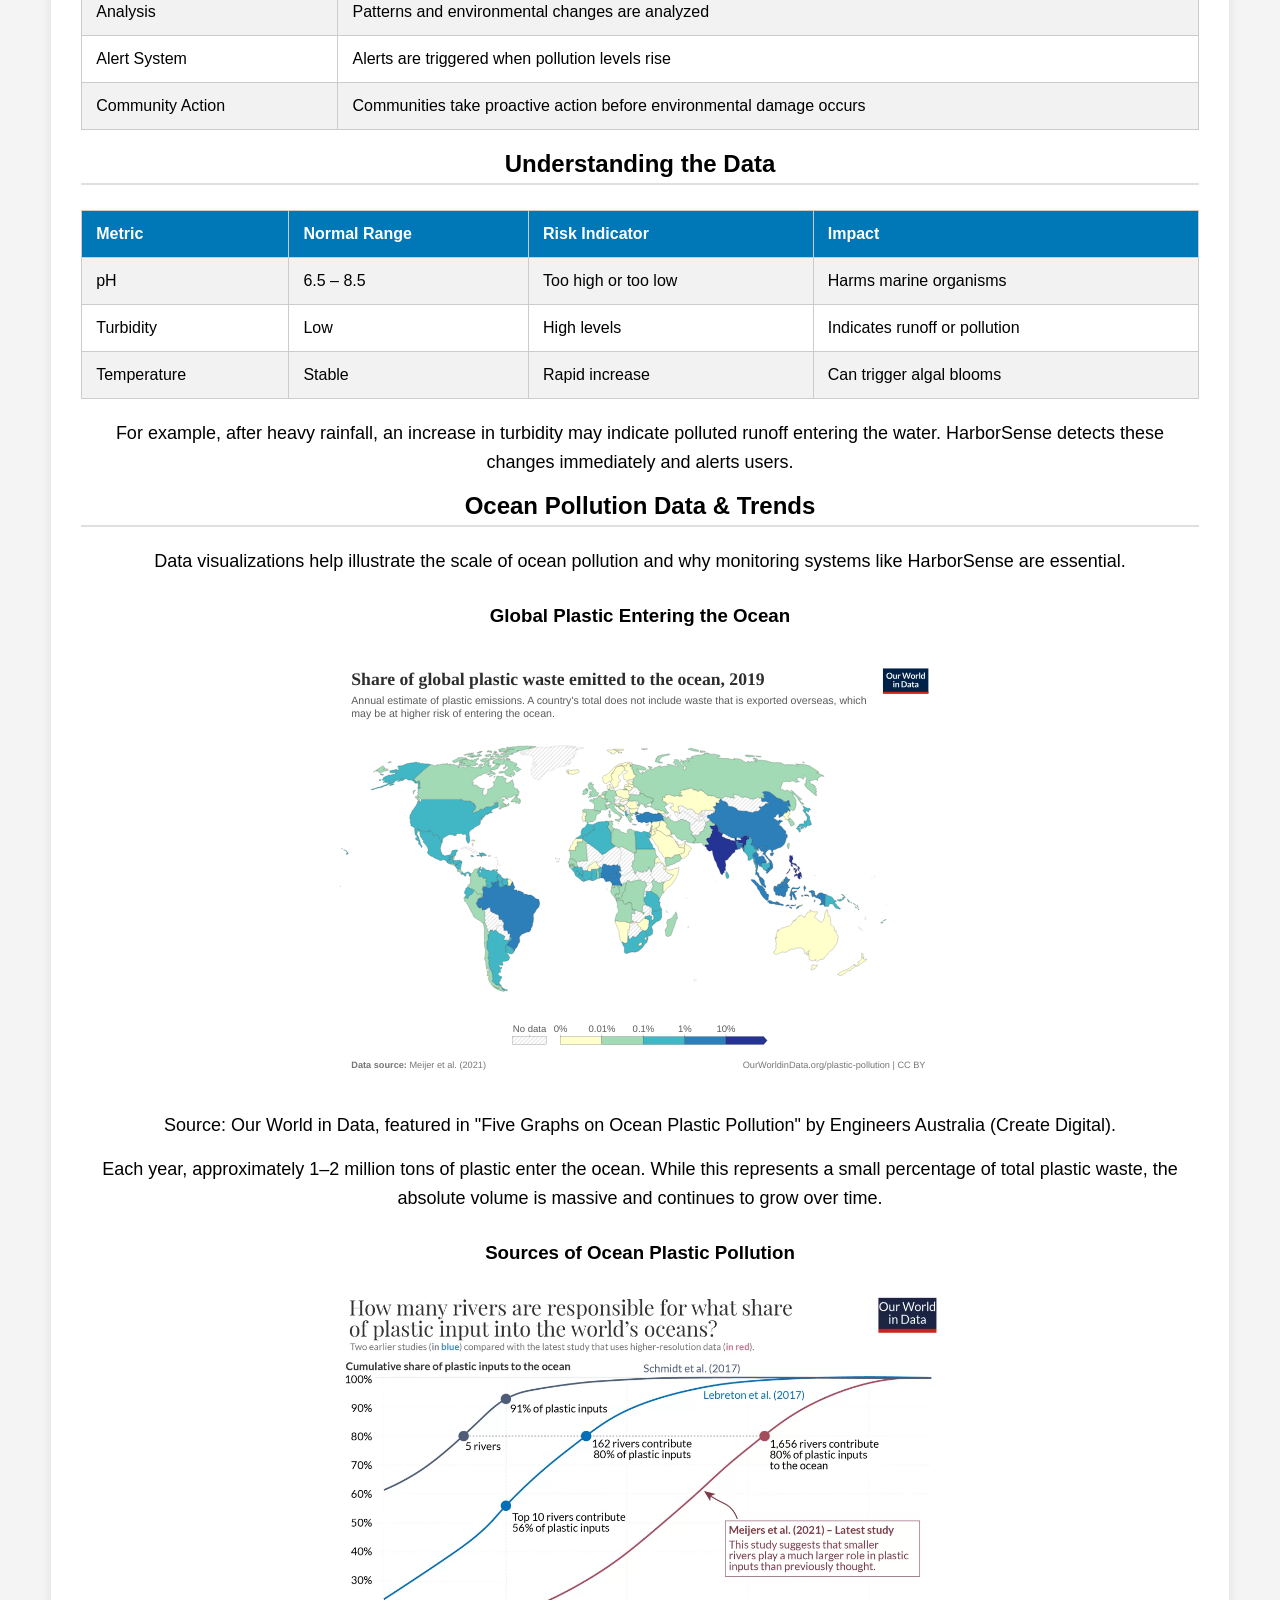
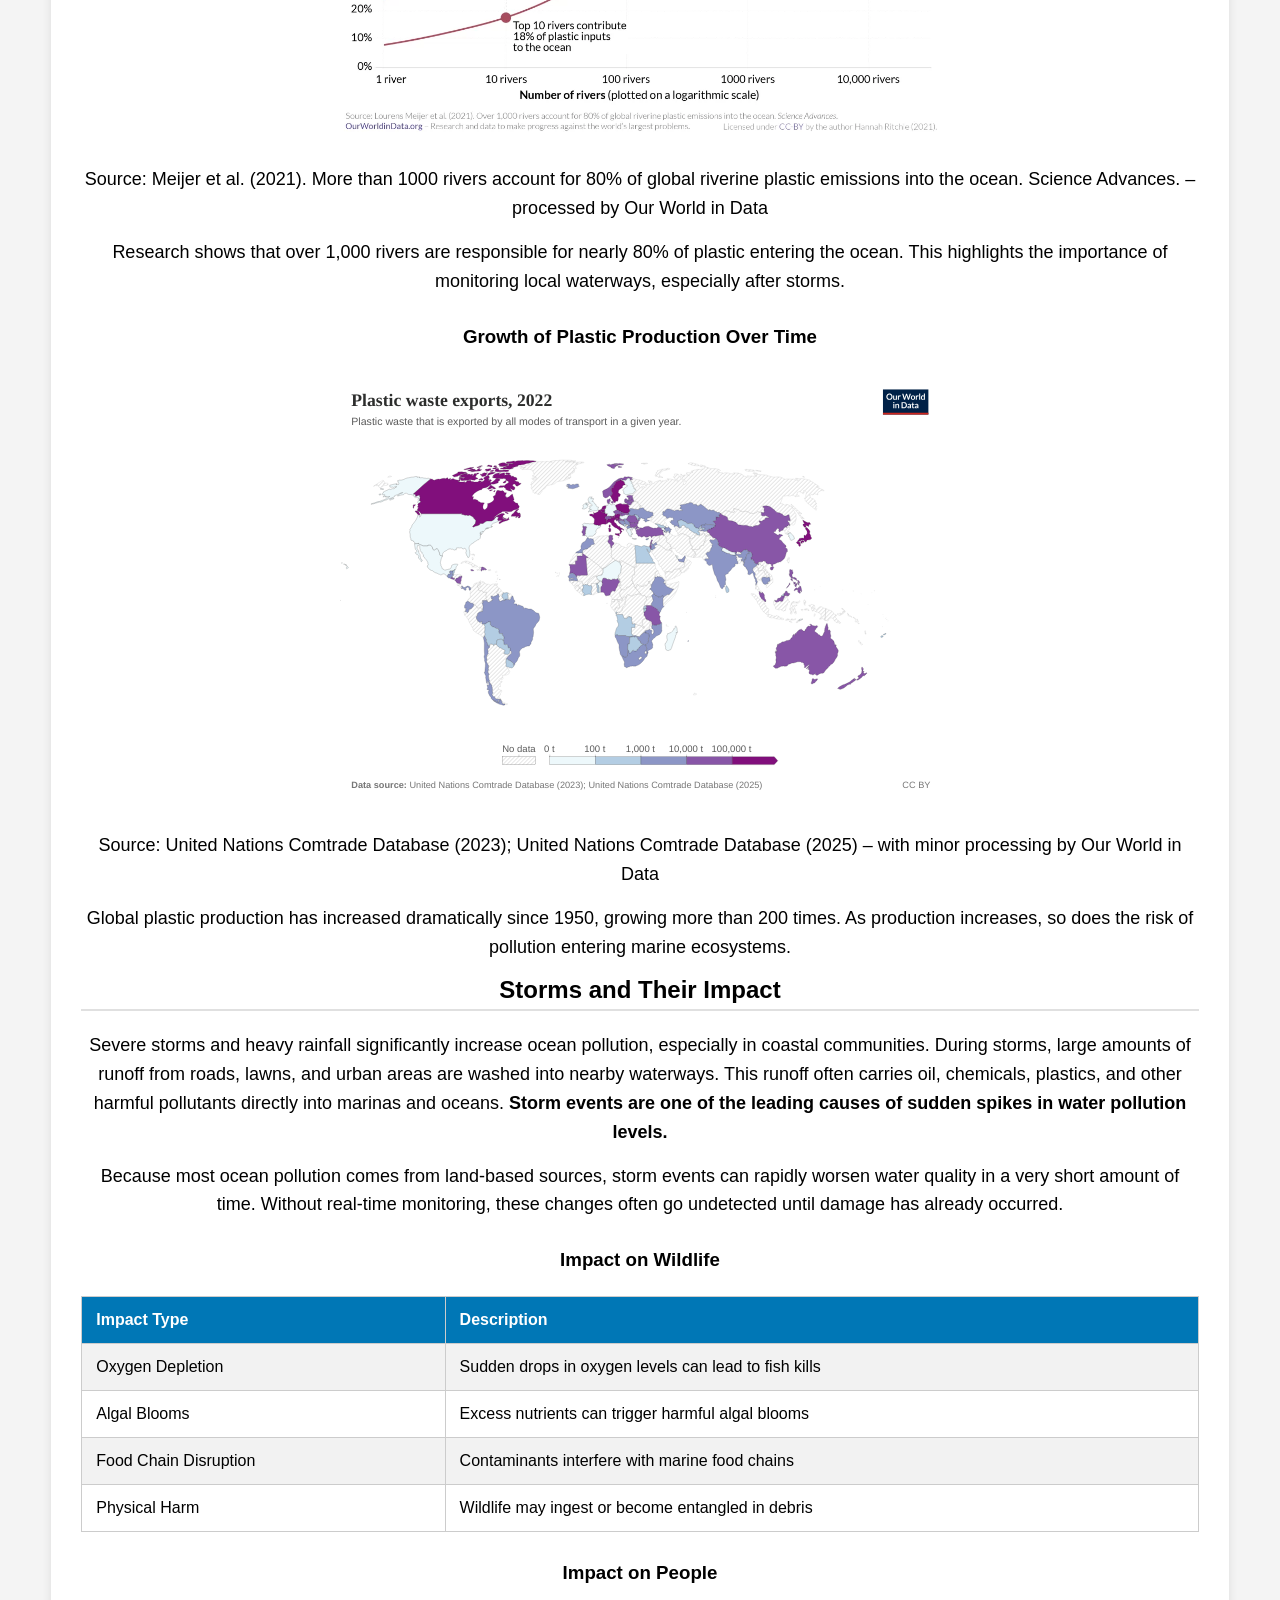
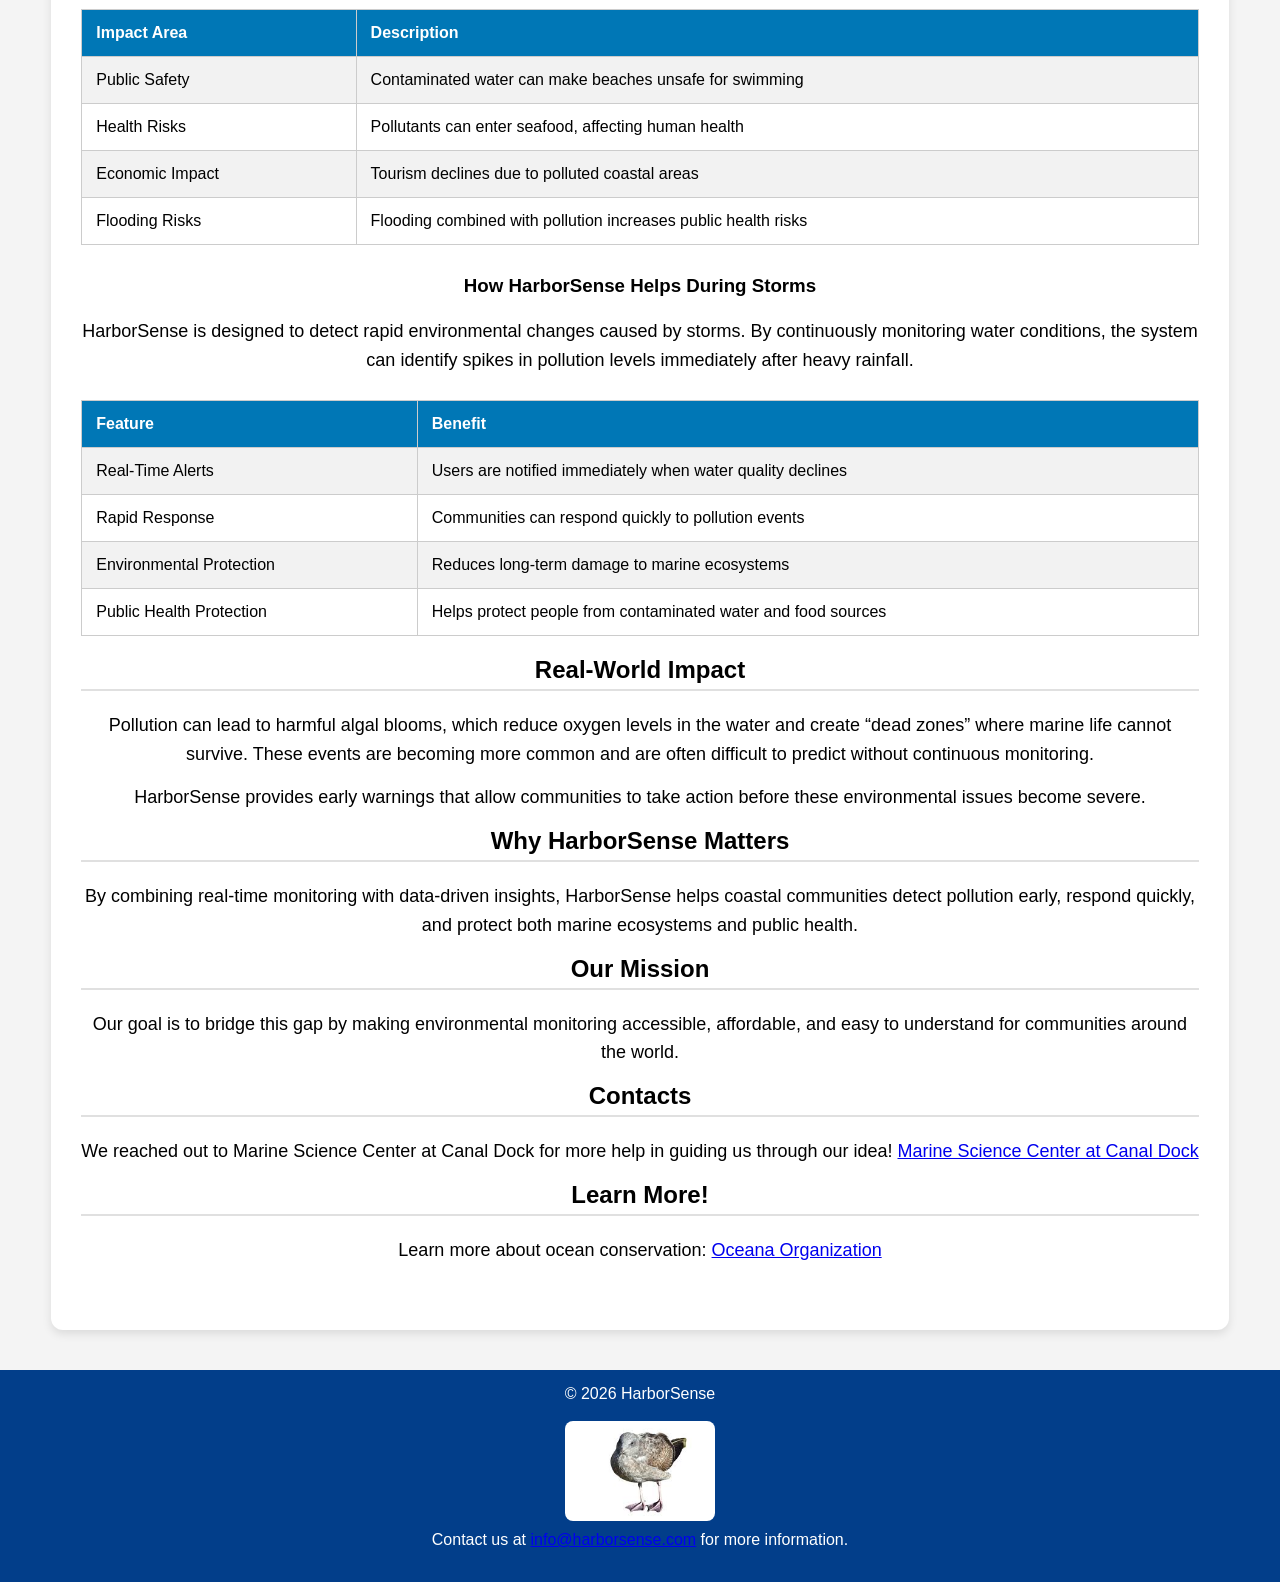
==== commit 9a3d3014: "Merge pull request #1 from UNH-JacobGreen06/jacob-changes Changes" ====
--- a/about.html
+++ b/about.html
@@ -306,6 +306,9 @@
 <footer>
     <p>&copy; 2026 HarborSense</p>
     <img src="seagull.jpg" alt="Seagull" class="thumbnail">
+    <p>Contact us at
+        <a href="mailto:info@harborsense.com">info@harborsense.com</a>
+        for more information.</p>
 </footer>
 
 </body>
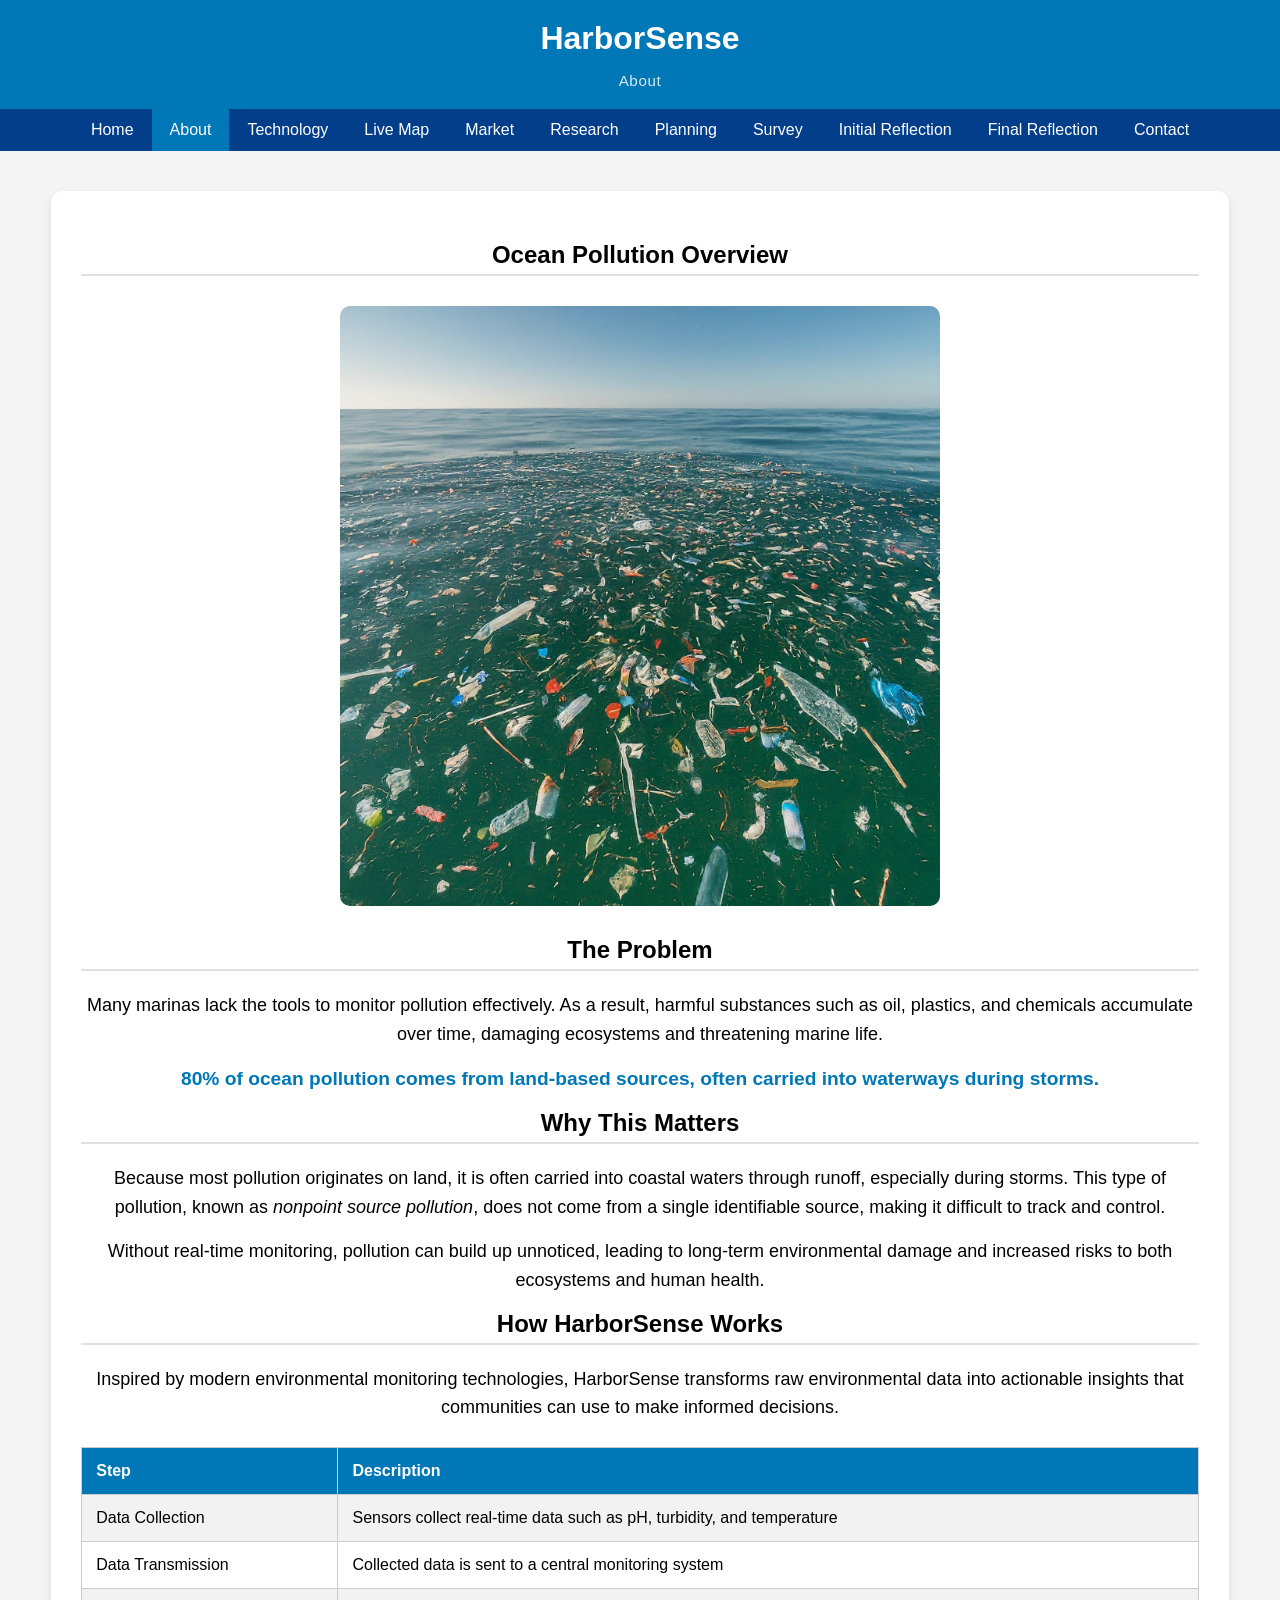
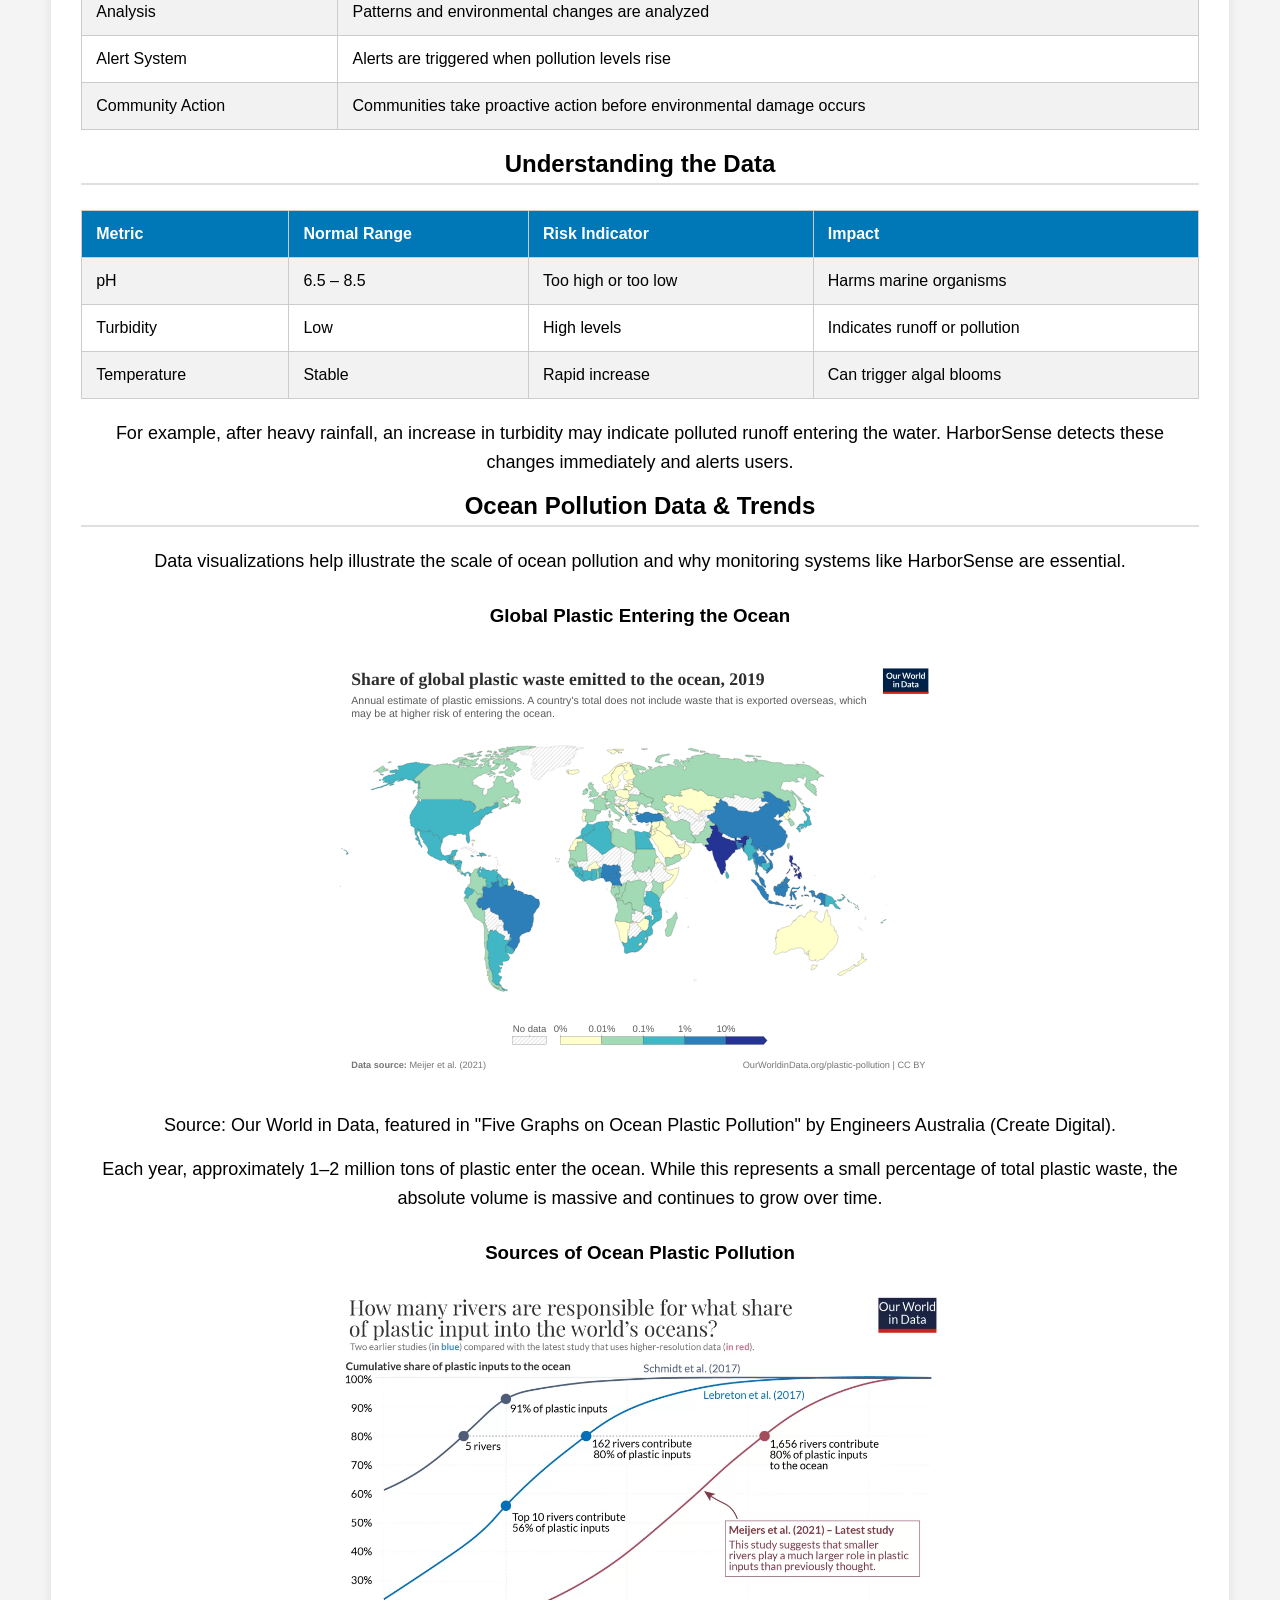
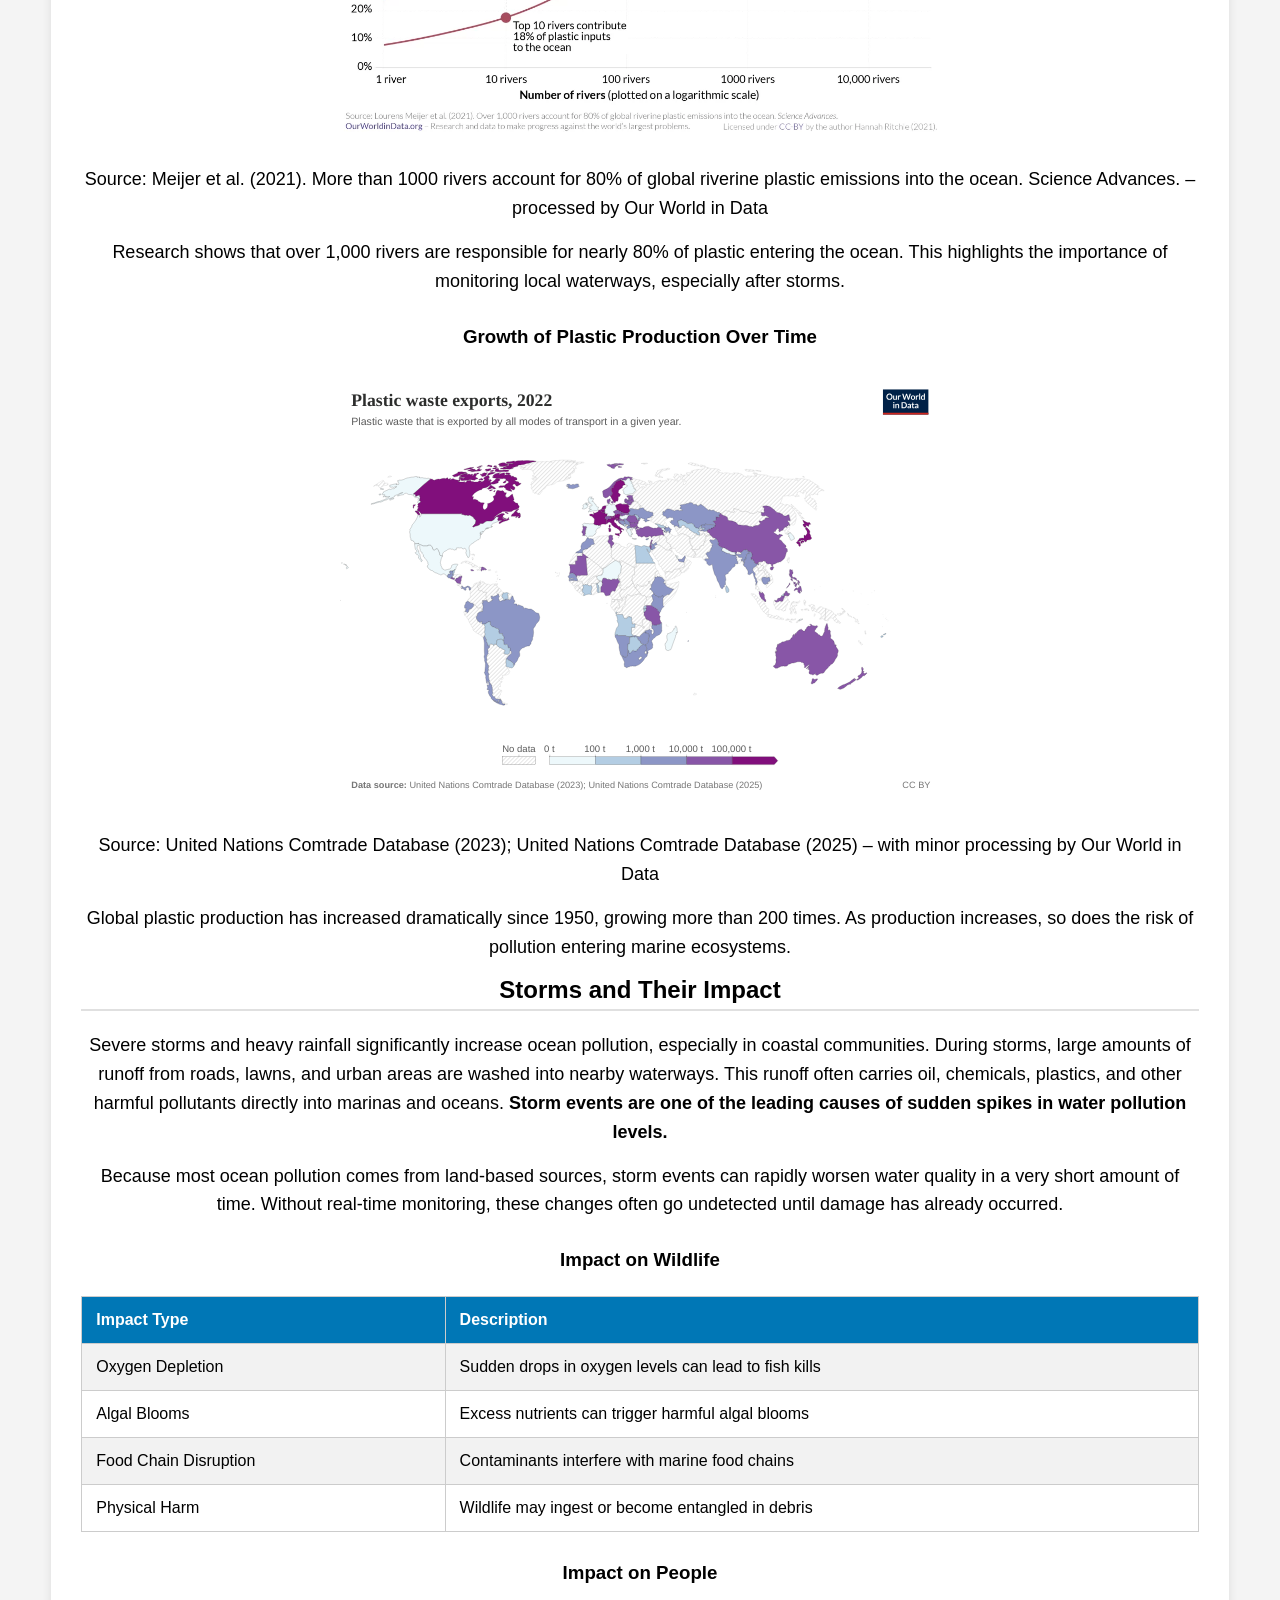
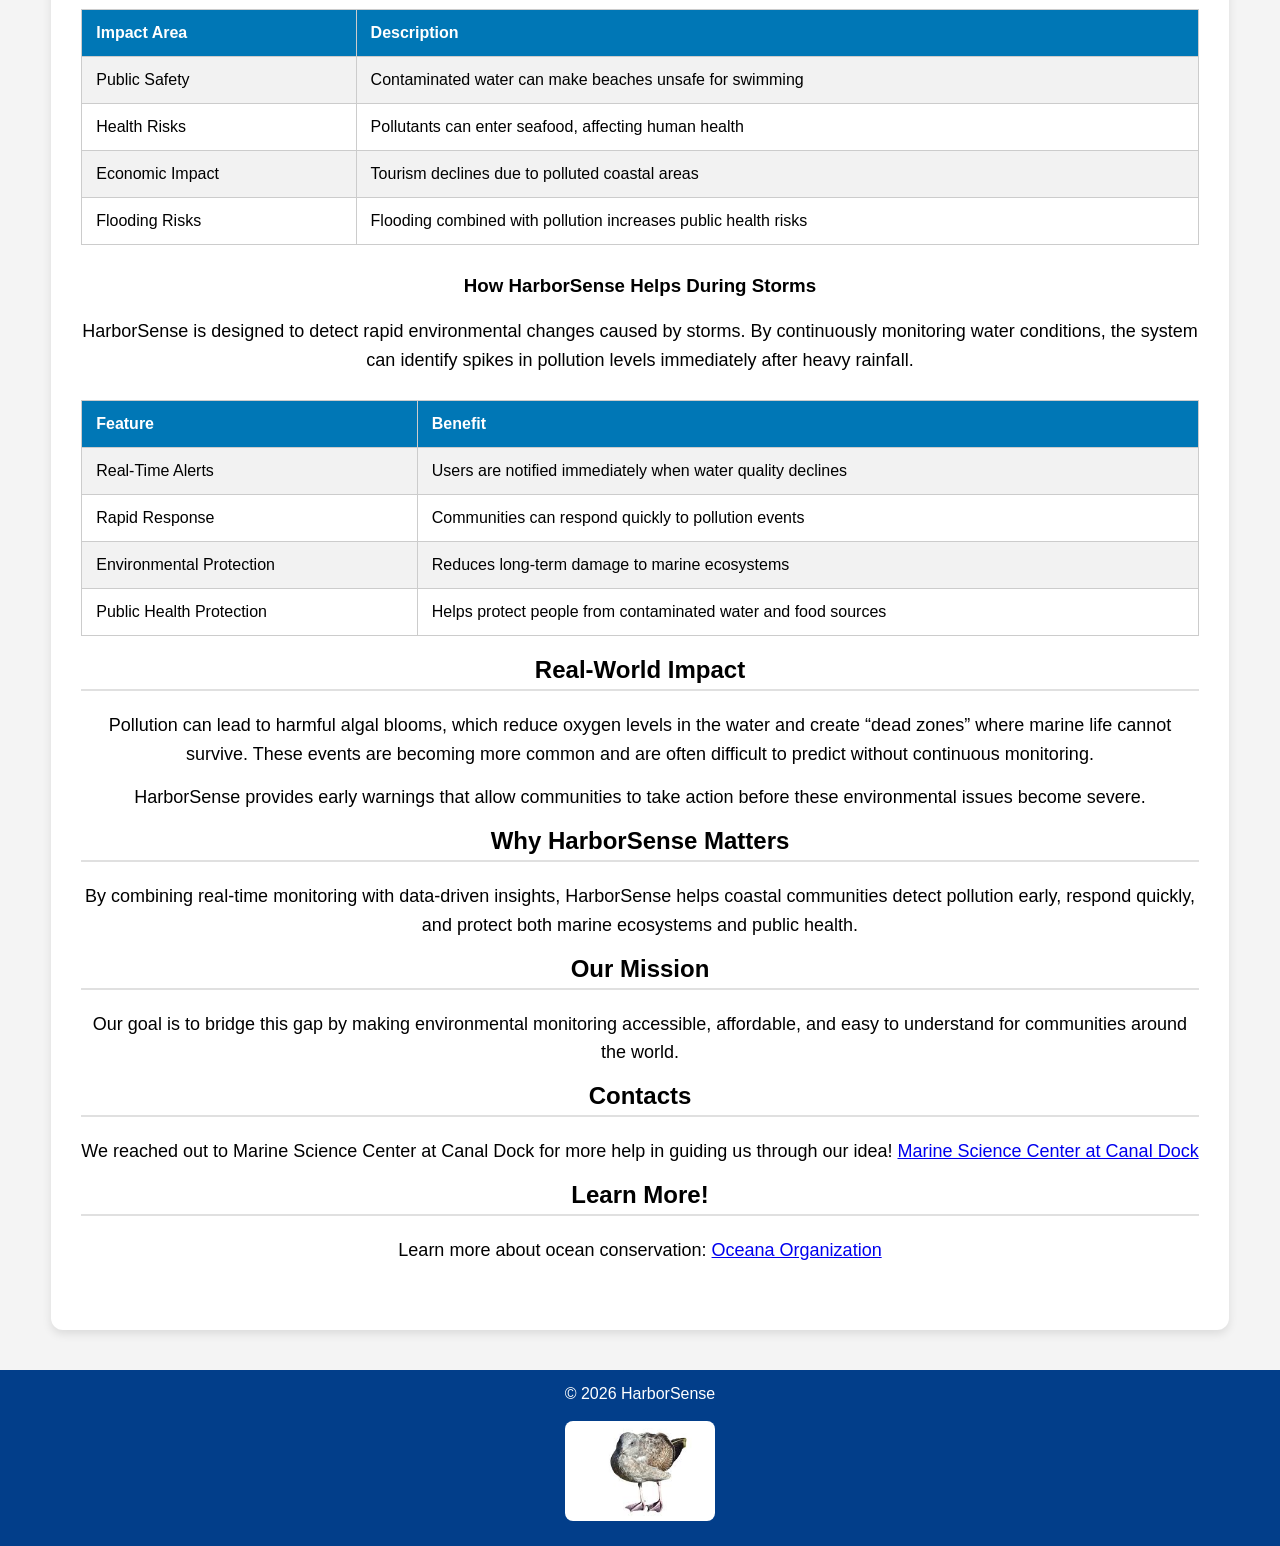
==== commit b97d1f6b: "Merge pull request #1 from UNH-JacobGreen06/jacob-changes Changes" ====
--- a/about.html
+++ b/about.html
@@ -306,9 +306,6 @@
 <footer>
     <p>&copy; 2026 HarborSense</p>
     <img src="seagull.jpg" alt="Seagull" class="thumbnail">
-    <p>Contact us at
-        <a href="mailto:info@harborsense.com">info@harborsense.com</a>
-        for more information.</p>
 </footer>
 
 </body>
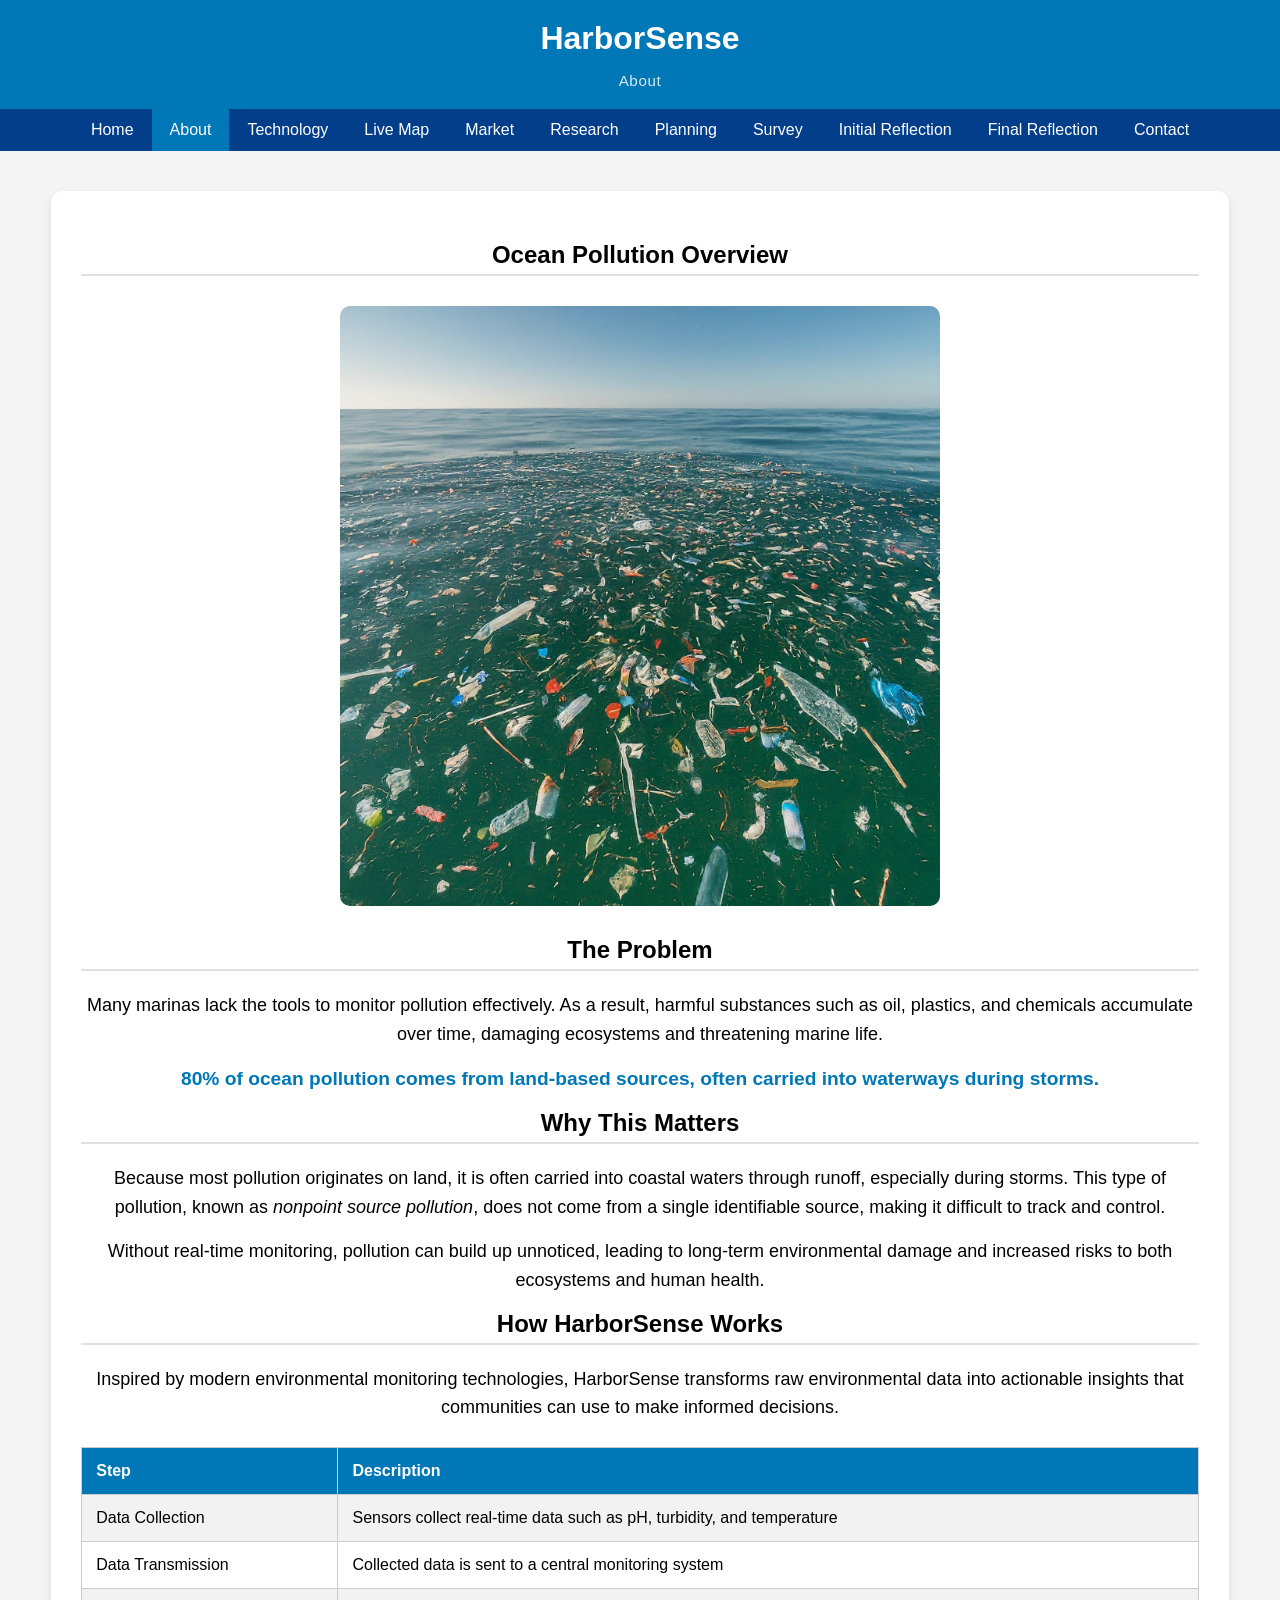
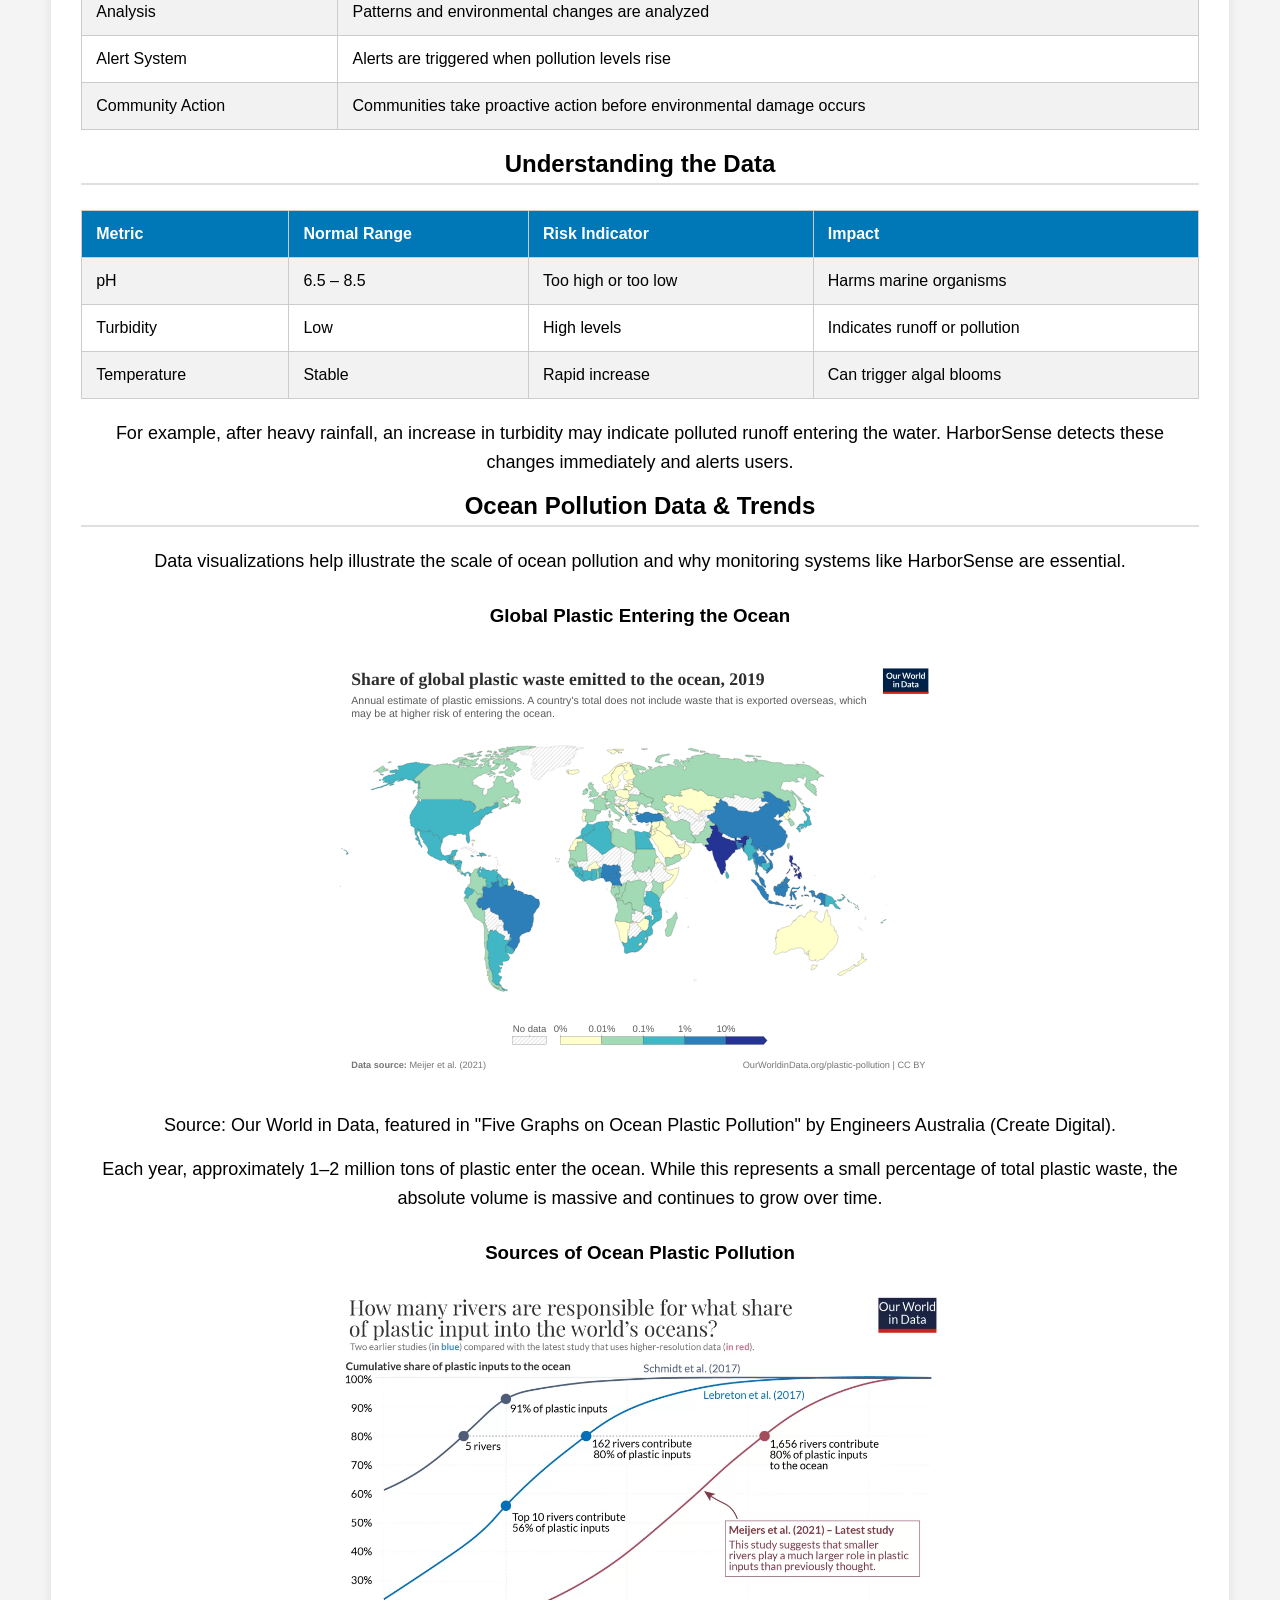
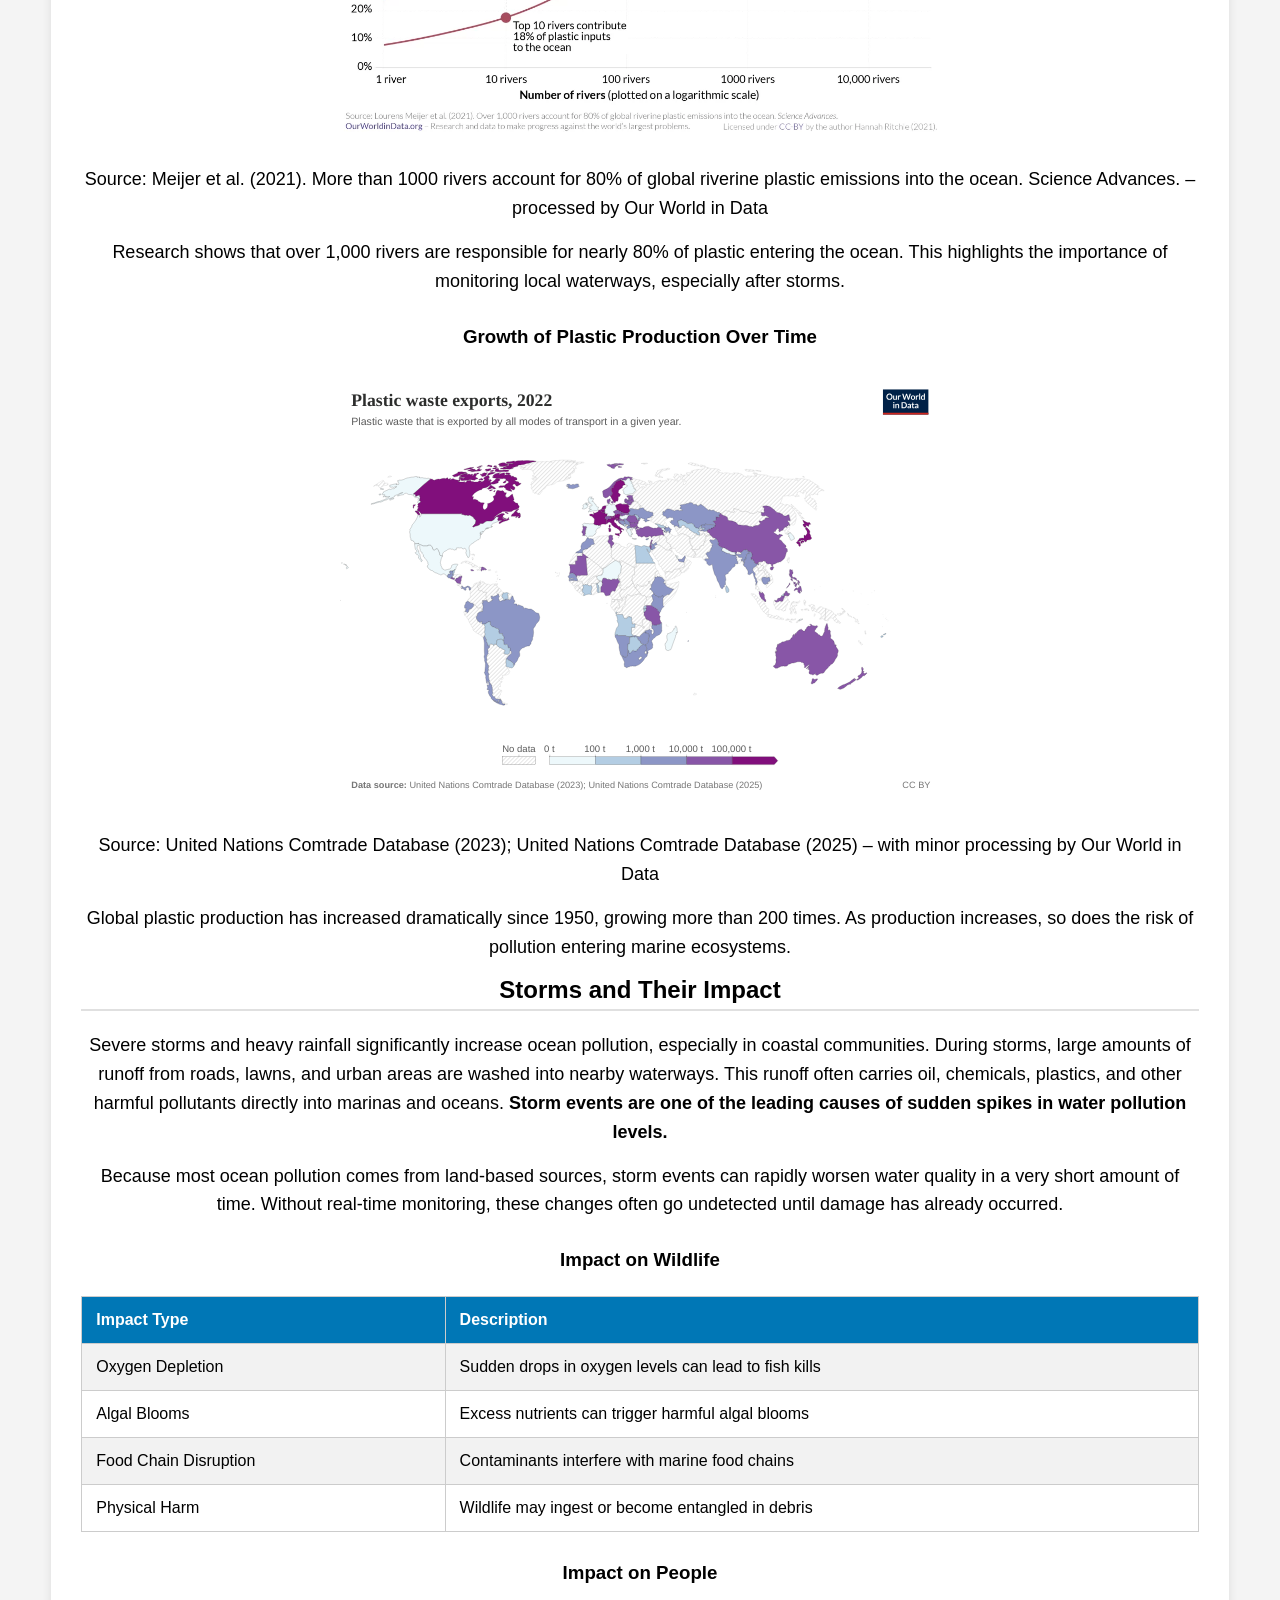
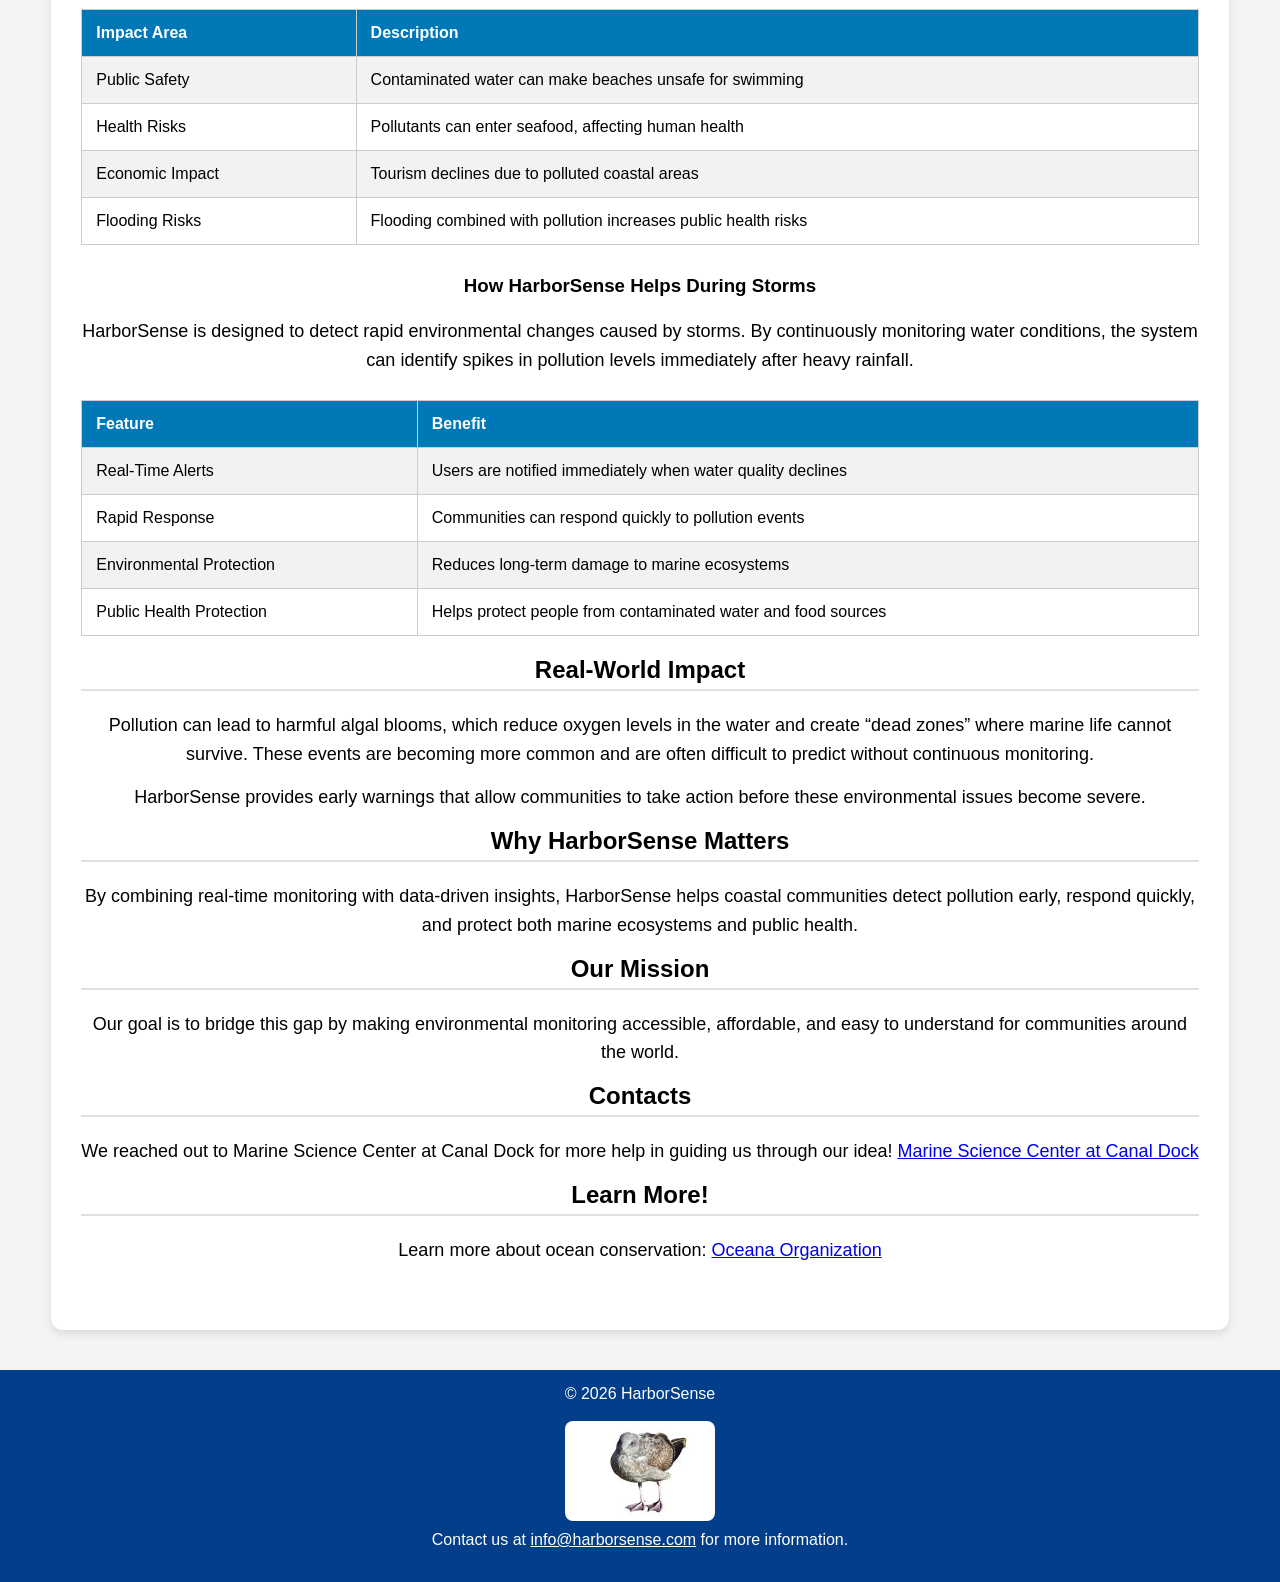
==== commit 0d17d188: "Merge remote-tracking branch 'origin/root' into root # Conflicts: #	style.css" ====
--- a/about.html
+++ b/about.html
@@ -3,17 +3,16 @@
 
 <head>
     <meta charset="UTF-8">
-    <title>About HarborSense</title>
+    <title>About</title>
 
     <link rel="stylesheet" href="style.css">
     <link rel="icon" href="boat.png">
     <link rel="shortcut icon" href="boat.png">
 
     <meta name="description" content="HarborSense monitors ocean pollution using smart sensors.">
-    <meta name="keywords" content="ocean pollution, marina, sensors, environment">
-    <meta name="author" content="Your Name">
+    <meta name="keywords" content="ocean pollution, marina, sensors, environment, HarborSense, Pollution, Global Warming, Oceans, Harbors, Harbours, Sensors, llynch314">
+    <meta name="author" content="Lauren Lynch, Jacob Greenberg, Ethan Young">
 </head>
-
 <body>
 
 <header>
@@ -306,6 +305,9 @@
 <footer>
     <p>&copy; 2026 HarborSense</p>
     <img src="seagull.jpg" alt="Seagull" class="thumbnail">
+    <p>Contact us at
+        <a href="mailto:info@harborsense.com">info@harborsense.com</a>
+        for more information.</p>
 </footer>
 
 </body>
--- a/style.css
+++ b/style.css
@@ -204,6 +204,11 @@
     color: white;
     text-align: center;
     padding: 15px;
+
+}
+
+footer a {
+    color: white;
 }
 .thumbnail {
     width: 150px;
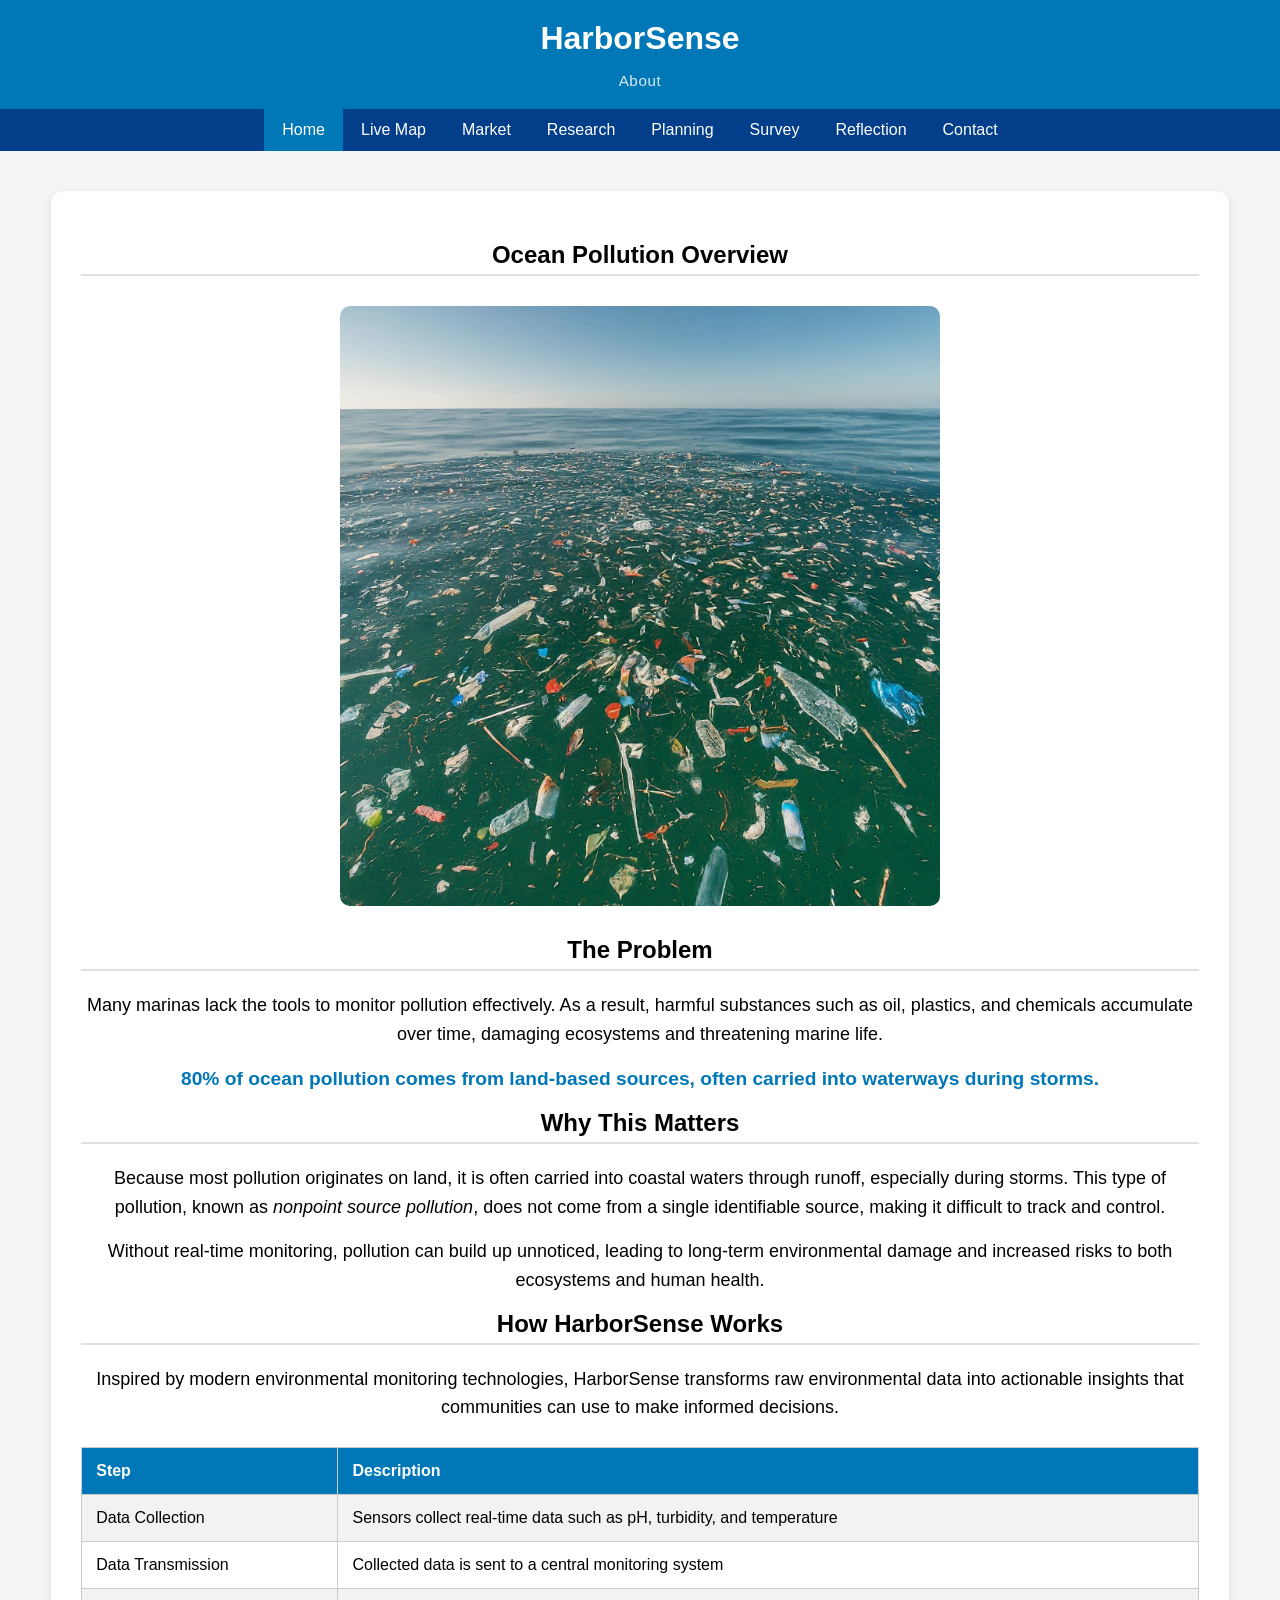
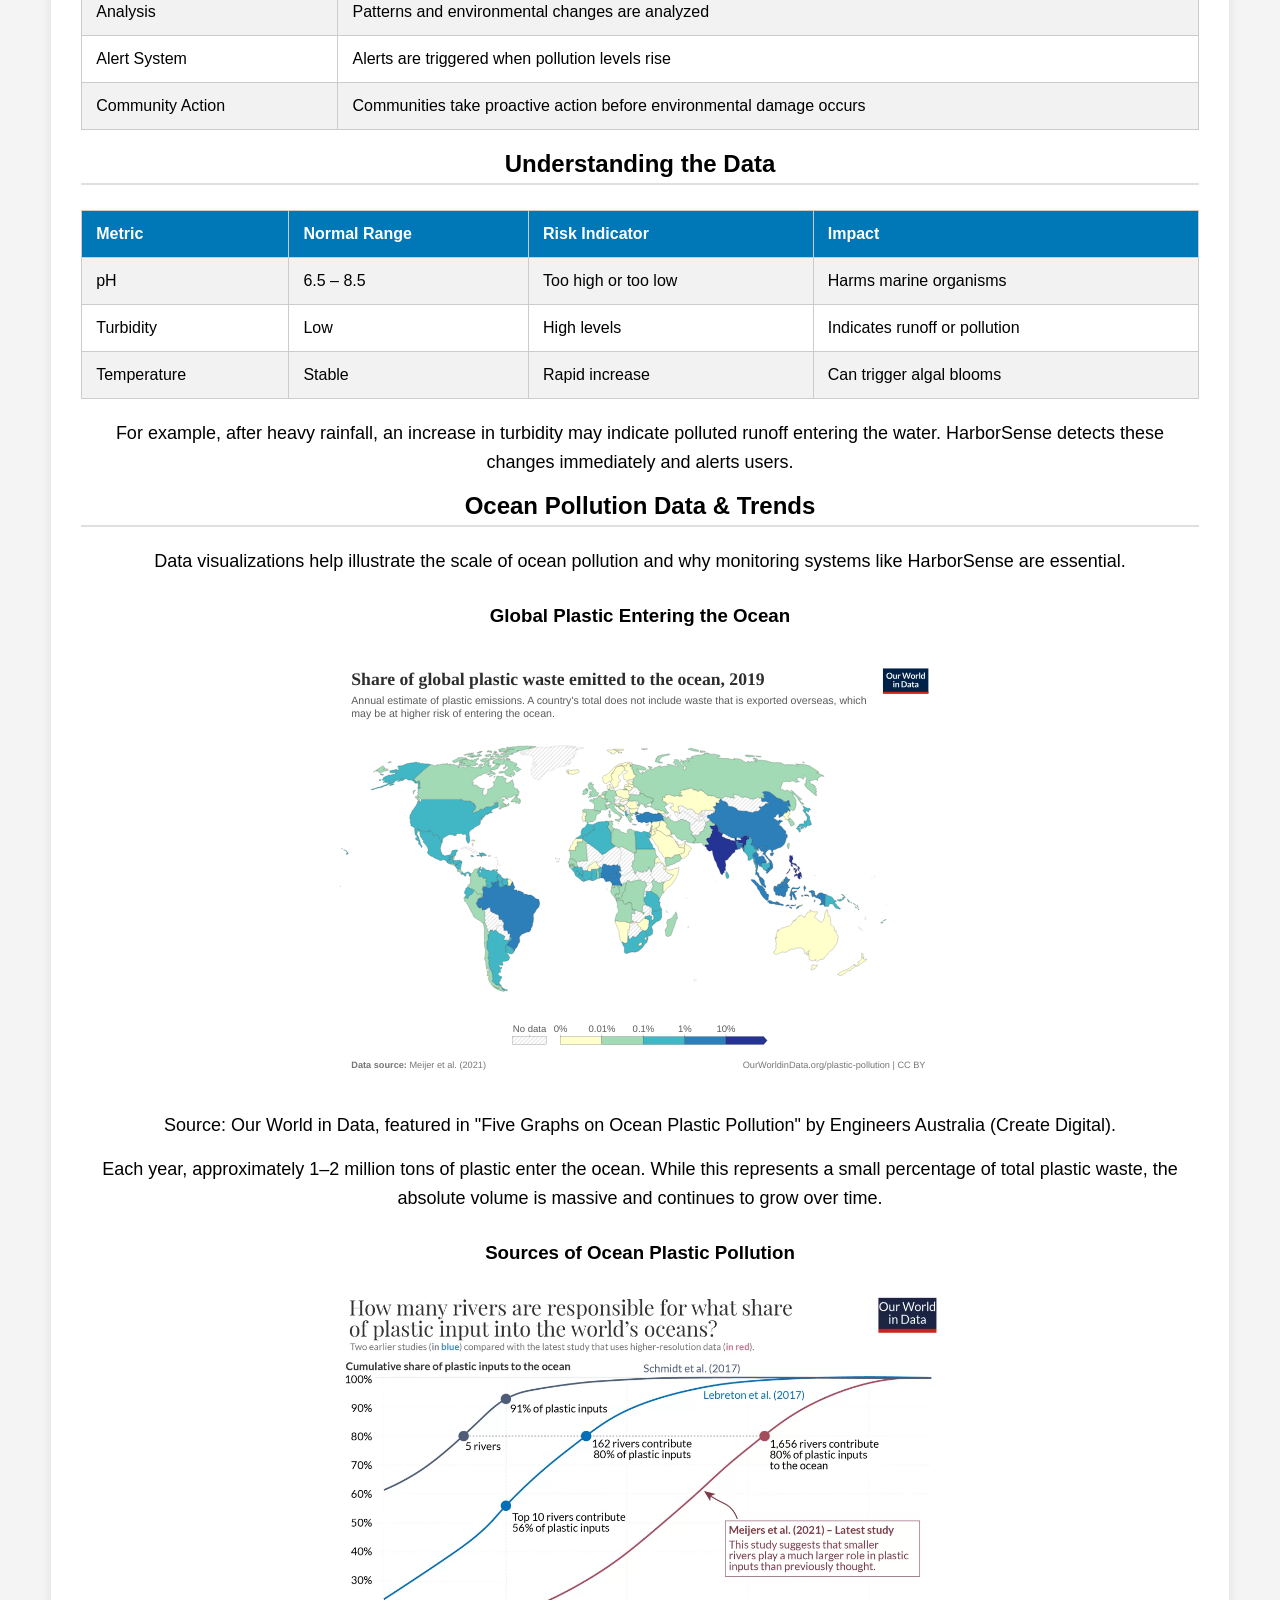
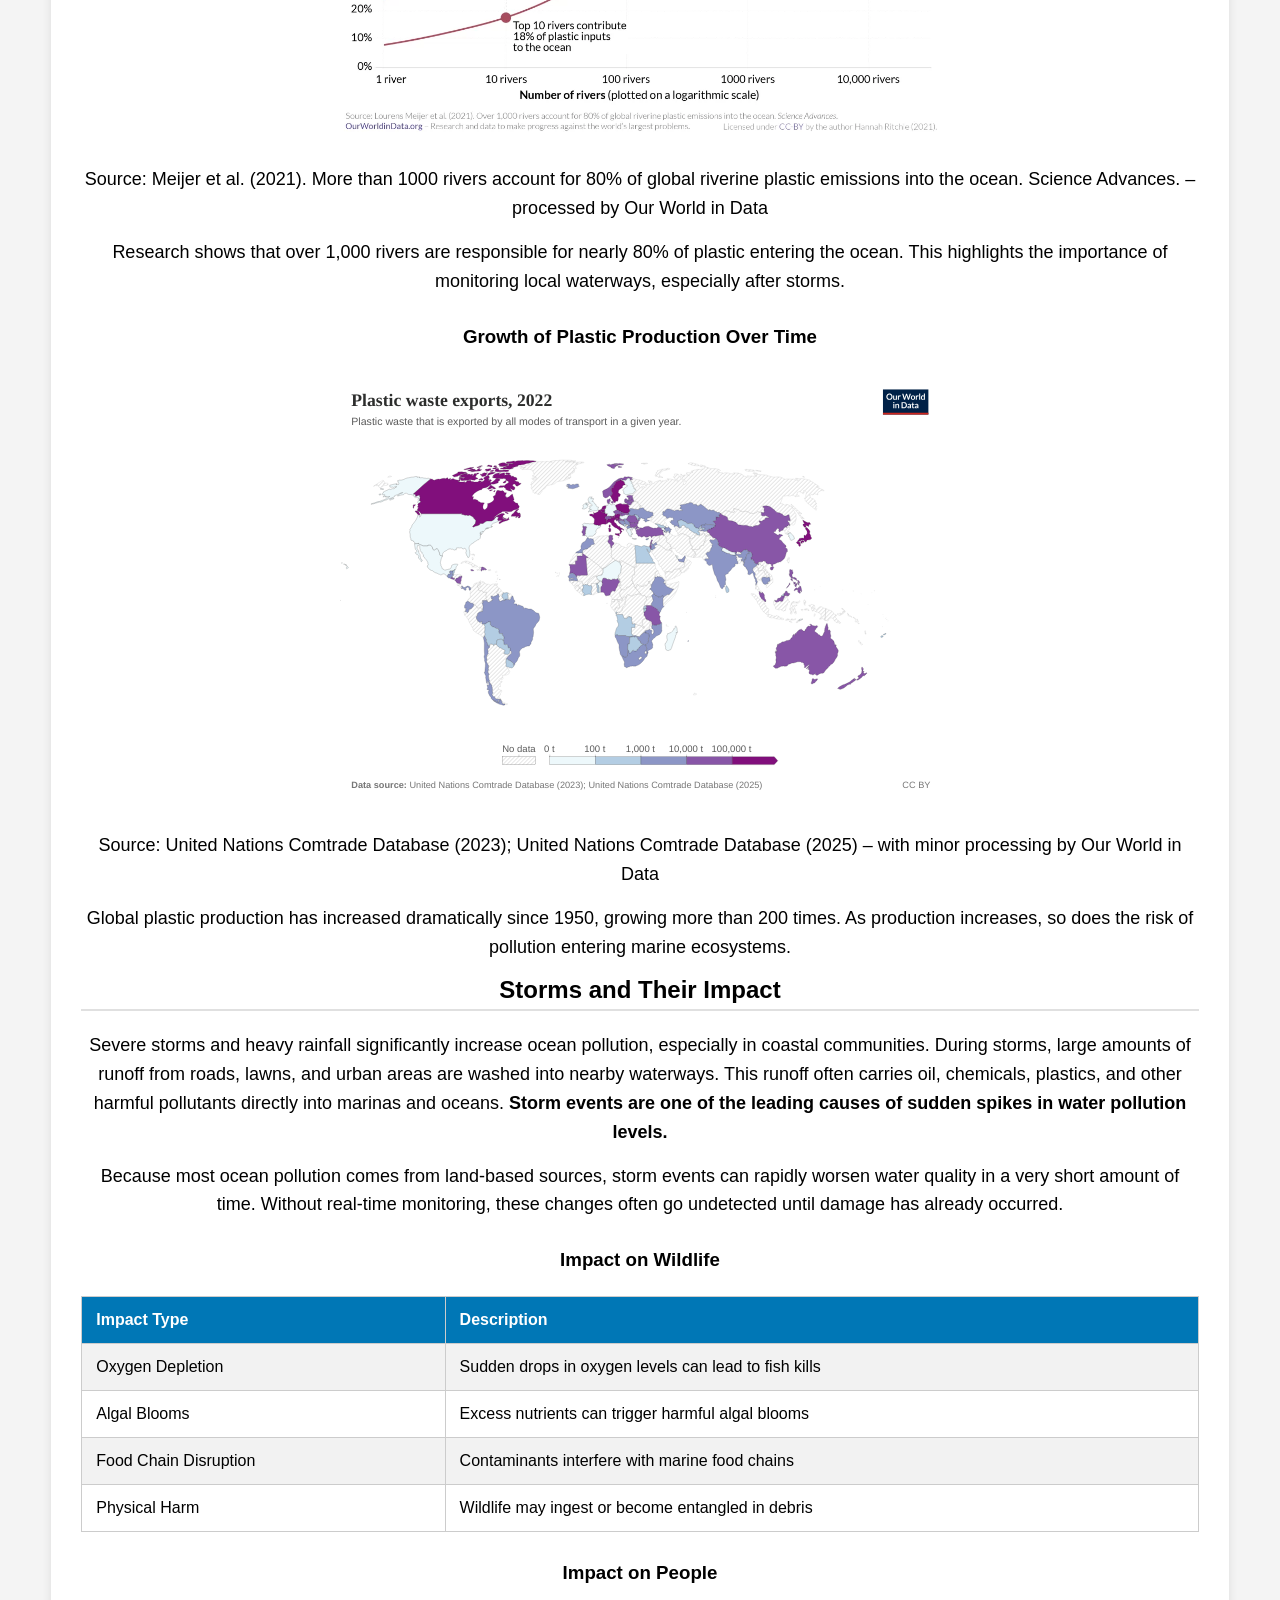
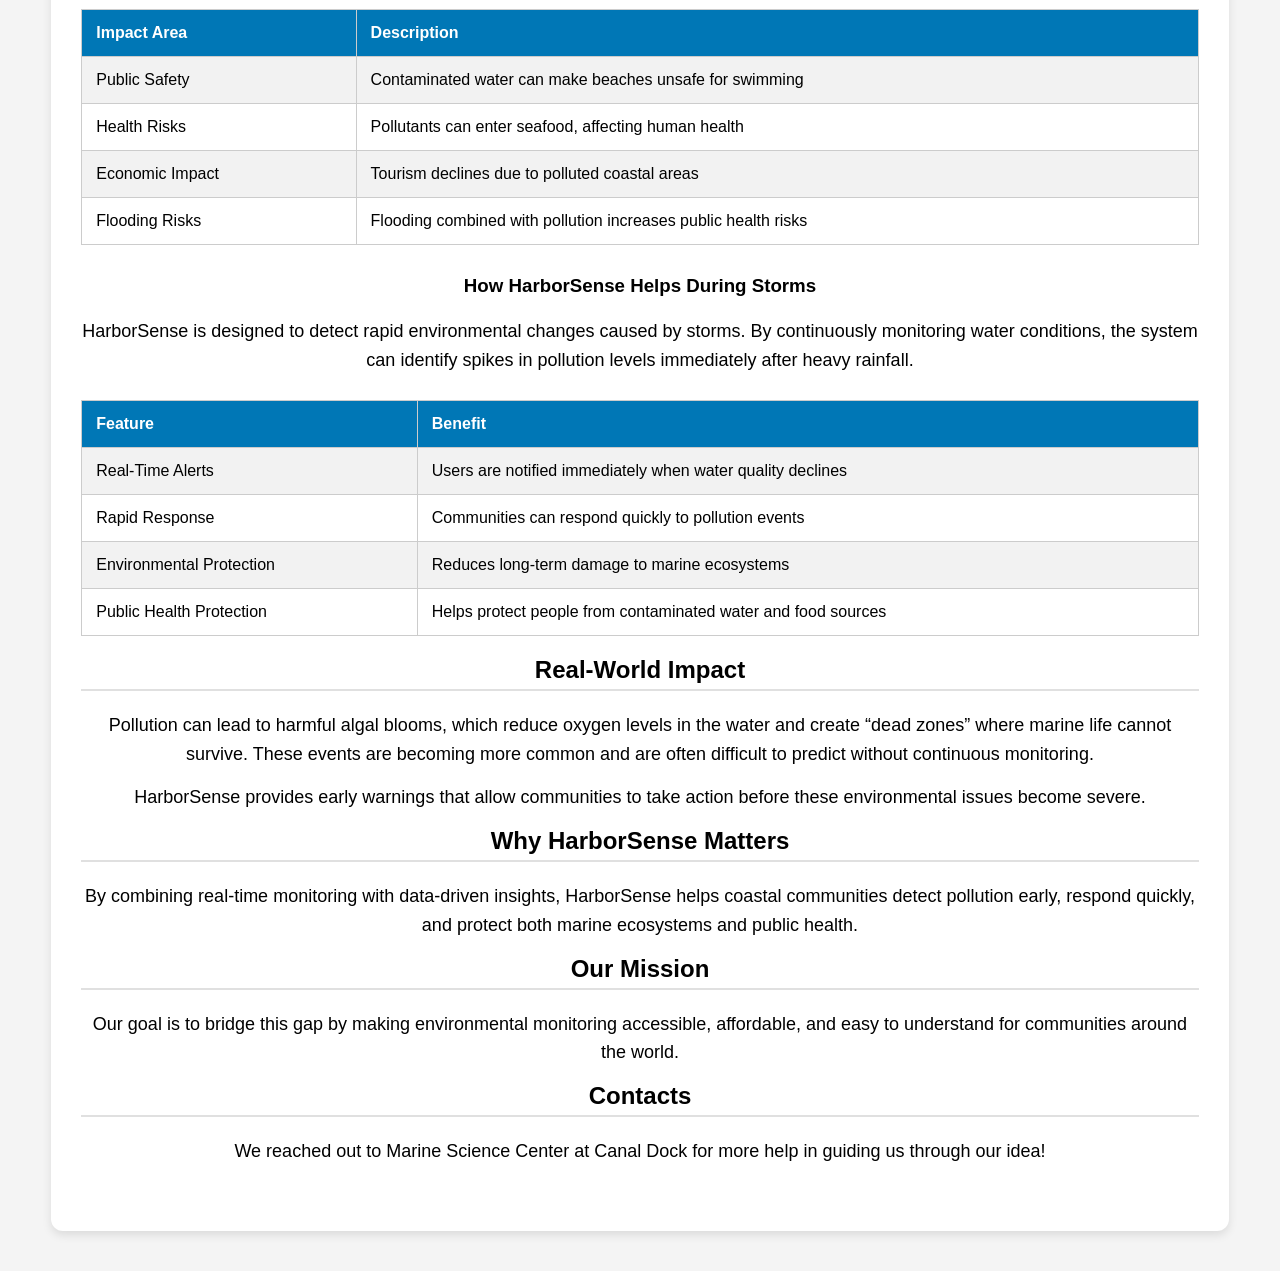
==== commit 8397850e: "Changes Added more to Market Page  Combined Home, About, Technology  Combined Reflections" ====
--- a/about.html
+++ b/about.html
@@ -21,16 +21,13 @@
 </header>
 
 <nav>
-    <a href="index.html">Home</a>
-    <a href="about.html" class="active">About</a>
-    <a href="technology.html">Technology</a>
+    <a href="index.html" class="active">Home</a>
     <a href="map.html">Live Map</a>
     <a href="market.html">Market</a>
     <a href="research.html">Research</a>
     <a href="planning.html">Planning</a>
     <a href="survey.html">Survey</a>
-    <a href="initial.html">Initial Reflection</a>
-    <a href="final.html">Final Reflection</a>
+    <a href="reflection.html">Reflection</a>
     <a href="contact.html">Contact</a>
 </nav>
 
@@ -288,27 +285,4 @@
     <p>
         We reached out to Marine Science Center at Canal Dock for more help in guiding us through our idea!
         <a href="https://www.newhaven.edu/about/facilities/marine-science-center.php" target="_blank">
-            Marine Science Center at Canal Dock
-        </a>
-    </p>
-
-    <h2>Learn More!</h2>
-    <p>
-        Learn more about ocean conservation:
-        <a href="https://oceana.org/" target="_blank">
-            Oceana Organization
-        </a>
-    </p>
-
-</section>
-
-<footer>
-    <p>&copy; 2026 HarborSense</p>
-    <img src="seagull.jpg" alt="Seagull" class="thumbnail">
-    <p>Contact us at
-        <a href="mailto:info@harborsense.com">info@harborsense.com</a>
-        for more information.</p>
-</footer>
-
-</body>
-</html>+    
